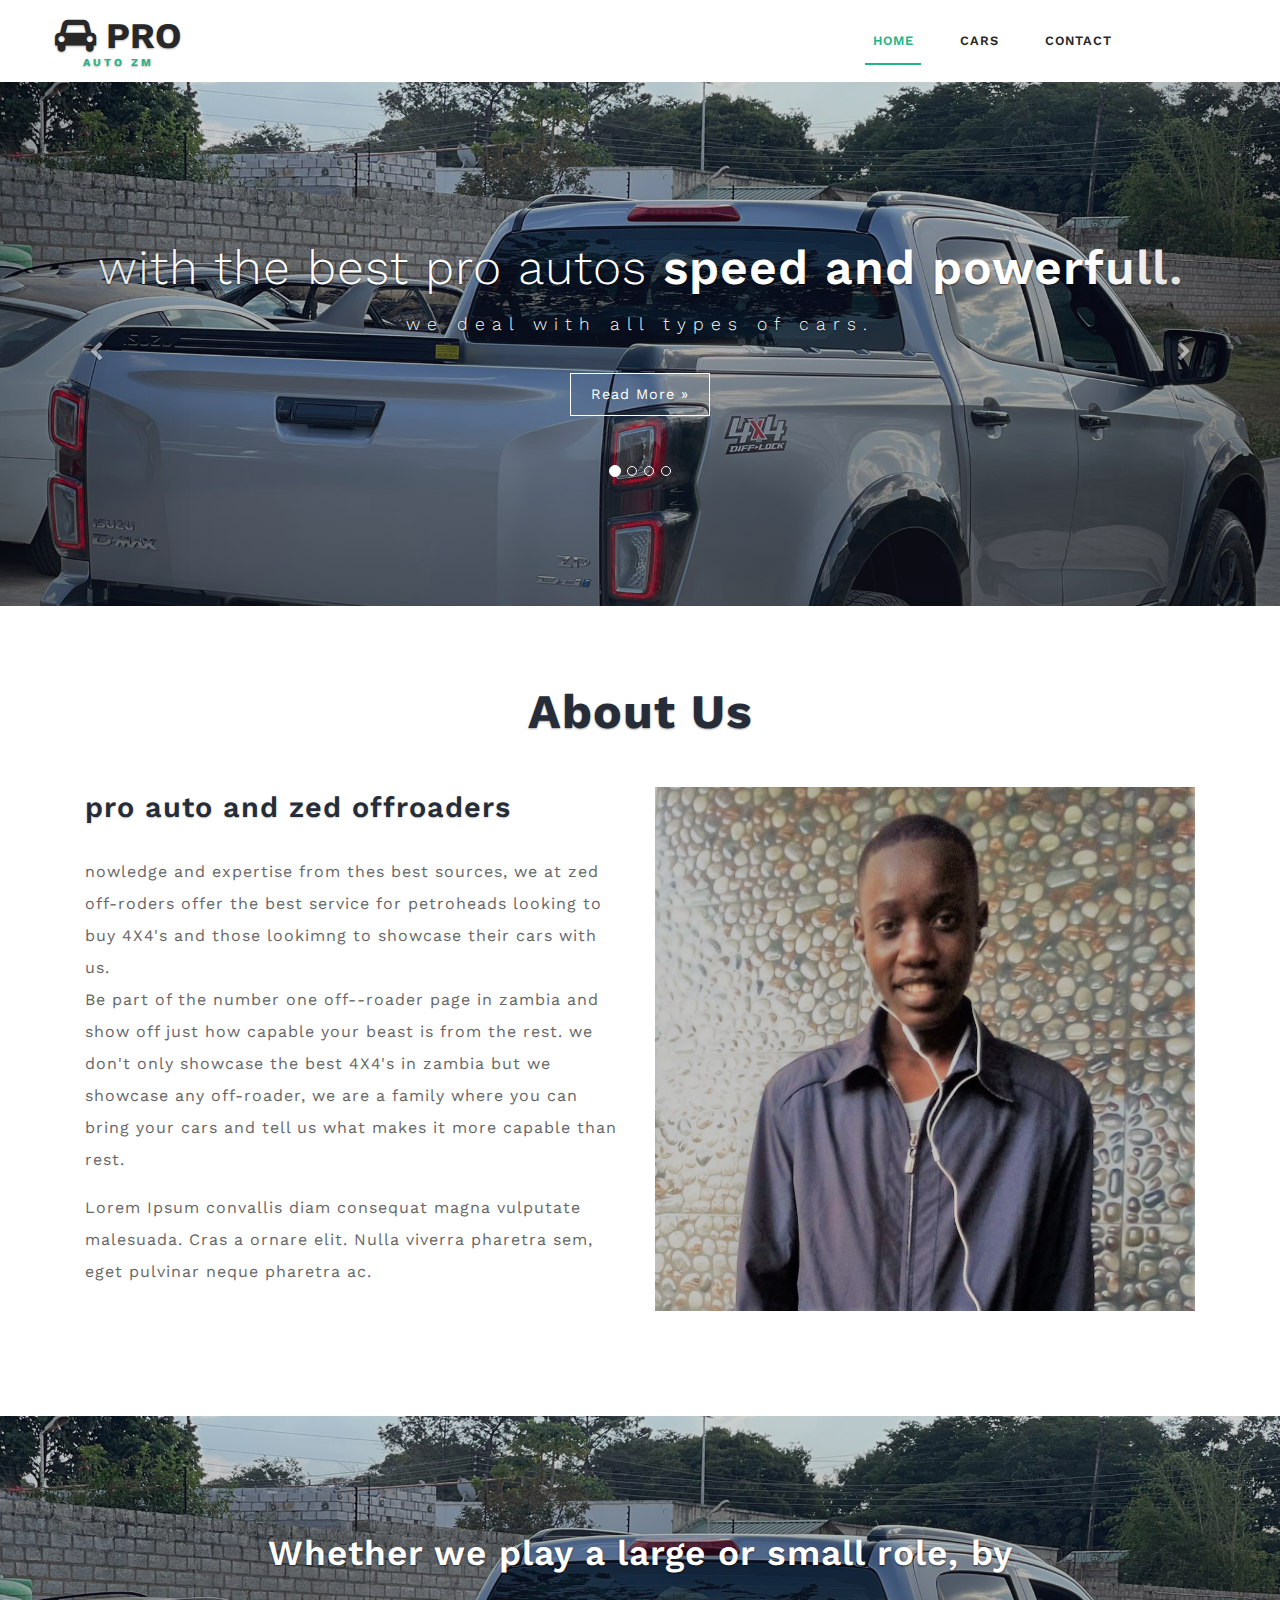
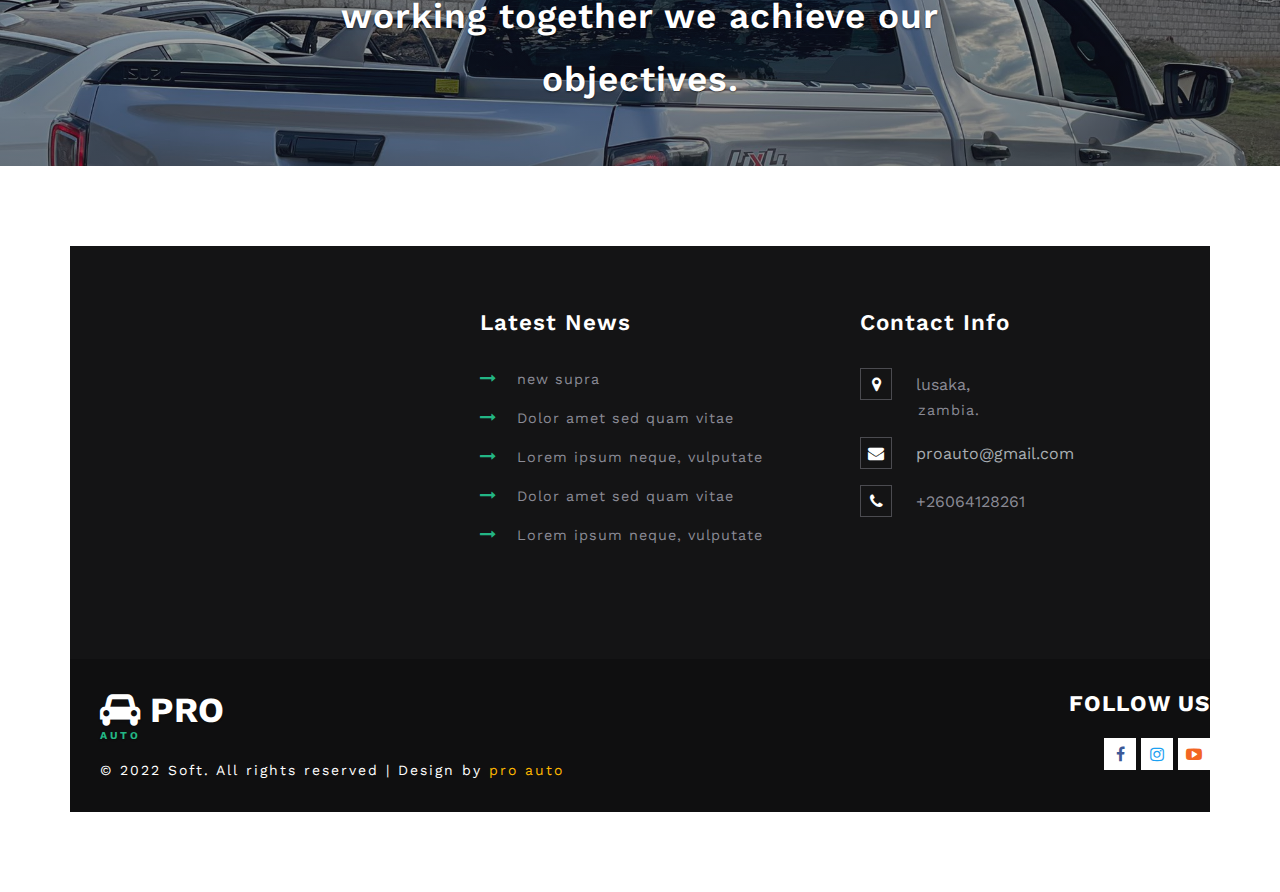
==== index.html @ 44dc7bd3 "Add files via upload" ====
<!DOCTYPE html>
<html>

<head>
	<title>PRO AUTO</title>
	<!--/tags -->
	<meta name="viewport" content="width=device-width, initial-scale=1">
	<meta http-equiv="Content-Type" content="text/html; charset=utf-8" />
	<meta name="keywords" content="Soft Responsive web template, Bootstrap Web Templates, Flat Web Templates, Android Compatible web template, 
Smartphone Compatible web template, free webdesigns for Nokia, Samsung, LG, SonyEricsson, Motorola web design" />
	<script type="application/x-javascript">
		addEventListener("load", function () {
			setTimeout(hideURLbar, 0);
		}, false);

		function hideURLbar() {
			window.scrollTo(0, 1);
		}
	</script>
	<!--//tags -->
	<link href="css/bootstrap.css" rel="stylesheet" type="text/css" media="all" />
	<link href="css/style.css" rel="stylesheet" type="text/css" media="all" />

	<link href="css/font-awesome.css" rel="stylesheet">
	<!-- //for bootstrap working -->
	<link href="//fonts.googleapis.com/css?family=Work+Sans:200,300,400,500,600,700" rel="stylesheet">
</head>

<body>
	<!-- header -->
	<div class="header" id="home">
		<div class="content white agile-info">
			<nav class="navbar navbar-default" role="navigation">
				<div class="container">
					<div class="navbar-header">
						<button type="button" class="navbar-toggle" data-toggle="collapse" data-target="#bs-example-navbar-collapse-1">
					<span class="sr-only">Toggle navigation</span>
					<span class="icon-bar"></span>
					<span class="icon-bar"></span>
					<span class="icon-bar"></span>
				</button>
						<a class="navbar-brand" href="index.html">
							<h1><span class="fa fa-car" fa-1x="true"></span> Pro <label>Auto ZM</label></h1>
						</a>
					</div>
					<!--/.navbar-header-->
					<div class="collapse navbar-collapse" id="bs-example-navbar-collapse-1">
						<nav class="link-effect-2" id="link-effect-2">
							<ul class="nav navbar-nav">
								<li class="active"><a href="index.html" class="effect-3">Home</a></li>
								<li class="dropdown">
									
									<ul class="dropdown-menu">
										
										<li class="divider"></li>
										
										<li class="divider"></li>
										
										<li class="divider"></li>
										
										<li class="divider"></li>
										<li><a href="services.html">One more separated link</a></li>
									</ul>
								</li>
								<li class="dropdown">
									
									<ul class="dropdown-menu multi-column columns-2">
										<div class="row">
											<div class="col-sm-6">
												<ul class="multi-column-dropdown">
													
												</ul>
											</div>
											<div class="col-sm-6">
												<ul class="multi-column-dropdown">
													
												</ul>
											</div>
										</div>
									</ul>
								</li>
								<li><a href="cars.html" class="effect-3">CARS</a></li>

								
								<li><a href="contact.html" class="effect-3">Contact</a></li>
							</ul>
						</nav>
					</div>
					<!--/.navbar-collapse-->
					<!--/.navbar-->
				</div>
			</nav>
		</div>
	</div>
	<!-- banner -->
	<div id="myCarousel" class="carousel slide" data-ride="carousel">
		<!-- Indicators -->
		<ol class="carousel-indicators">
			<li data-target="#myCarousel" data-slide-to="0" class="active"></li>
			<li data-target="#myCarousel" data-slide-to="1" class=""></li>
			<li data-target="#myCarousel" data-slide-to="2" class=""></li>
			<li data-target="#myCarousel" data-slide-to="3" class=""></li>
		</ol>
		<div class="carousel-inner" role="listbox">
			<div class="item active">
				<div class="container">
					<div class="carousel-caption">
						<h3> with the  best pro autos <span>speed and powerfull.</span></h3>
						<p>we deal with all types of cars.</p>
						<div class="agileits-button top_ban_agile">
							<a class="btn btn-primary btn-lg" href="cars.html">Read More »</a>
						</div>
					</div>
				</div>
			</div>
			<div class="item item2">
				<div class="container">
					<div class="carousel-caption">
						<h3>fast cars <span> and powerfull cars.</span></h3>
						<p>pro auto.</p>
						<div class="agileits-button top_ban_agile">
							<a class="btn btn-primary btn-lg" href="single.html">Read More »</a>
						</div>
					</div>
				</div>
			</div>
			<div class="item item3">
				<div class="container">
					<div class="carousel-caption">
						<h3>with the best pro autos <span>fast and powerfull.</span></h3>
						<p>we deal with all type of cars.</p>
						<div class="agileits-button top_ban_agile">
							<a class="btn btn-primary btn-lg" href="single.html">Read More »</a>
						</div>
					</div>
				</div>
			</div>
			<div class="item item4">
				<div class="container">
					<div class="carousel-caption">

						<h3>Inspiring leadership <span>innovation.</span></h3>
						<p>with zed of rouders.</p>
						<div class="agileits-button top_ban_agile">
							<a class="btn btn-primary btn-lg scroll" href="#welcome" role="button">Read More »</a>
						</div>
					</div>
				</div>
			</div>
		</div>
		<a class="left carousel-control" href="#myCarousel" role="button" data-slide="prev">
			<span class="fa fa-chevron-left" aria-hidden="true"></span>
			<span class="sr-only">Previous</span>
		</a>
		<a class="right carousel-control" href="#myCarousel" role="button" data-slide="next">
			<span class="fa fa-chevron-right" aria-hidden="true"></span>
			<span class="sr-only">Next</span>
		</a>
		<!-- The Modal -->
	</div>
	<!--//banner -->

	<!--/search_form -->
	<div id="search_form" class="search_top">
		
	</div>
	<!--//search_form -->
	<div class="banner-bottom">
		<div class="container">
			<div class="tittle_head_w3ls">
				<h3 class="tittle">About Us</h3>
			</div>
			<div class="inner_sec_grids_info_w3ls">
				<div class="col-md-6 banner_bottom_left">
					<h4>pro auto and <span> zed offroaders</span></h4>
					<p>nowledge and expertise from thes best sources, we at zed off-roders offer the best service for petroheads looking to buy 4X4's and those lookimng to showcase their cars with us.<br>Be part of the number one off--roader page in zambia and show off just how capable your beast is from the rest. 
							 we don't only showcase the best 4X4's in zambia but we showcase any off-roader, we are a family where you can bring your cars and tell us what makes it more capable than rest.</p>
					<p>Lorem Ipsum convallis diam consequat magna vulputate malesuada. Cras a ornare elit. Nulla viverra pharetra sem, eget
						pulvinar neque pharetra ac.</p>
					<ul class="some_agile_facts">
						
					</ul>
					<div class="clearfix"> </div>
				</div>
				<div class="col-md-6 banner_bottom_right">
					<div class="agileits_w3layouts_banner_bottom_grid">
						<img src="images/ab.png" alt=" " class="img-responsive" />
					</div>
				</div>
				<div class="clearfix"> </div>
			</div>

		</div>
	</div>
	<!-- //banner-bottom -->
	<div class="team_work_agile">
		<h4>Whether we play a large or small role, by working together we achieve our objectives.</h4>
	</div>
	<!-- services -->
	<div class="services" id="services">
		<div class="container">
			<div class="tittle_head_w3ls">
							</div>

	<!-- footer -->
	<div class="footer_top_agileits">
		<div class="container">
			<div class="col-md-4 footer_grid">
				
			</div>
			<div class="col-md-4 footer_grid">
				<h3>Latest News</h3>
				<ul class="footer_grid_list">
					<li><i class="fa fa-long-arrow-right" aria-hidden="true"></i>
						<a href="cars.html" >new supra </a>
					</li>
					<li><i class="fa fa-long-arrow-right" aria-hidden="true"></i>
						<a href="cars.html" >Dolor amet sed quam vitae</a>
					</li>
					<li><i class="fa fa-long-arrow-right" aria-hidden="true"></i>
						<a href="cars.html" >Lorem ipsum neque, vulputate </a>
					</li>
					<li><i class="fa fa-long-arrow-right" aria-hidden="true"></i>
						<a href="cars.html" >Dolor amet sed quam vitae</a>
					</li>
					<li><i class="fa fa-long-arrow-right" aria-hidden="true"></i>
						<a href="cars.html" >Lorem ipsum neque, vulputate </a>
					</li>
				</ul>
			</div>
			<div class="col-md-4 footer_grid">
				<h3>Contact Info</h3>
				<ul class="address">
					<li><i class="fa fa-map-marker" aria-hidden="true"></i>lusaka, <span>zambia.</span></li>
					<li><i class="fa fa-envelope" aria-hidden="true"></i><a href="mailto:frabanda140@gmail.com">proauto@gmail.com</a></li>
					<li><i class="fa fa-phone" aria-hidden="true"></i>+26064128261</li>
				</ul>
			</div>
			<div class="clearfix"> </div>
			<div class="footer_grids">
				<div class="col-md-4 footer_grid_left">
					
				</div>
				<div class="clearfix"> </div>
			</div>
		</div>
	</div>
	<div class="footer_w3ls">
		<div class="container">
			<div class="footer_bottom">
				<div class="col-md-9 footer_bottom_grid">
					<div class="footer_bottom1">
						<a href="index.html">
							<h2><span class="fa fa-car" fa-1x="true"></span> Pro <label>Auto</label></h2>
						</a>
						<p>© 2022 Soft. All rights reserved | Design by <a href="index.html">pro auto</a></p>
					</div>
				</div>
				<div class="col-md-3 footer_bottom_grid">
					<h6>Follow Us</h6>
					<div class="social">
						<ul>
							<li><a href="#"><i class="fa fa-facebook"></i></a></li>
							<li><a href="#"><i class="fa fa-instagram"></i></a></li>
							<li><a href="#"><i class="fa fa-youtube-play"></i></a></li>
						</ul>
					</div>
				</div>
				<div class="clearfix"> </div>
			</div>

		</div>
	</div>
	<!-- //footer -->

	<a href="#home" class="scroll" id="toTop" style="display: block;"> <span id="toTopHover" style="opacity: 1;"> </span></a>
	<!-- js -->
	<script type="text/javascript" src="js/jquery-2.1.4.min.js"></script>

	<script type="text/javascript" src="js/bootstrap.js"></script>
</body>

</html>
---- css/style.css ----
html,
body {
	margin: 0;
	font-size: 100%;
	background: #fff;
	font-family: 'Work Sans', sans-serif;
}

body a {
	text-decoration: none;
	transition: 0.5s all;
	-webkit-transition: 0.5s all;
	-moz-transition: 0.5s all;
	-o-transition: 0.5s all;
	-ms-transition: 0.5s all;
}

a:hover {
	text-decoration: none;
}

input[type="button"],
input[type="submit"] {
	transition: 0.5s all;
	-webkit-transition: 0.5s all;
	-moz-transition: 0.5s all;
	-o-transition: 0.5s all;
	-ms-transition: 0.5s all;
}

h1,
h2,
h3,
h4,
h5,
h6 {
	margin: 0;
	font-family: 'Work Sans', sans-serif;
}

p {
	margin: 0;
	letter-spacing: 1px;
	font-size: 0.9em;
}

ul {
	margin: 0;
	padding: 0;
}

label {
	margin: 0;
}


/*-- header --*/


/*--header--*/

.content {
	margin: 0;
	padding: 0px;
}

.content p:last-child {
	margin: 0;
}

.content a.button {
	display: inline-block;
	padding: 10px 20px;
	background: #ff0;
	color: #000;
	text-decoration: none;
}

.content a.button:hover {
	background: #000;
	color: #ff0;
}

.content.title {
	position: relative;
	background: #333;
}

.navbar-nav {
	float: right;
	margin: 0;
}

.content.title h1 span.demo {
	display: inline-block;
	font-size: .5em;
	padding: 10px;
	background: #fff;
	color: #333;
	vertical-align: top;
}

.content.title .back-to-article {
	position: absolute;
	bottom: -20px;
	left: 20px;
}

.content.title .back-to-article a {
	padding: 10px 20px;
	background: #23B684;
	color: #fff;
	text-decoration: none;
}

.content.title .back-to-article a:hover {
	background: #23B684;
}

.content.title .back-to-article a i {
	margin-left: 5px;
}

.content.white {
	background: #fff;
	padding: 1em 0;
}

.content.black {
	background: #000;
}

.content.black p {
	color: #999;
}

.content.black p a {
	color: #08c;
}

.navbar {
	position: relative;
	min-height: 50px;
	margin-bottom: 0!important;
	border: 1px solid transparent;
}

.navbar-default {
	background-color: #fff;
	border-color: #fff;
}

.navbar-brand {
	float: left;
	padding: 0!important;
	font-size: 18px;
	line-height: 0px!important;
	height: 0px!important;
	text-transform: uppercase;
	text-shadow: 0 1px 2px rgba(0, 0, 0, 0.29);
}

.navbar-default a.navbar-brand h1 {
	color: #282828;
	font-weight: bold;
}

.navbar-default .navbar-nav>li>a {
	color: #282828;
	font-size: 0.8em;
	letter-spacing: 1px;
	font-weight: 600;
	text-transform: uppercase;
	padding: 14px 8px;
}

.navbar-nav>li>a {
	padding-top: 18px;
	padding-bottom: 15px;
}

.navbar-default .navbar-nav>li>a:hover,
.navbar-default .navbar-nav>li>a.active {
	color: #23B684;
}

.navbar-default .navbar-nav>.open>a,
.navbar-default .navbar-nav>.open>a:hover,
.navbar-default .navbar-nav>.open>a:focus {
	background-color: #23B684;
	color: #fff;
}

.navbar-default .navbar-brand label {
	color: #23B684;
	display: block;
	font-size: 0.3em;
	text-align: center;
	letter-spacing: 3px;
}

.navbar-default .navbar-toggle:hover,
.navbar-default .navbar-toggle:focus {
	background-color: #202020;
}

.navbar-default .navbar-toggle .icon-bar {
	background-color: #23B684;
}

.navbar-default .navbar-nav>.active>a:before {
	background: #23B684;
	transform: translateX(0);
	-webkit-transform: translateX(0);
	-moz-transform: translateX(0);
	-o-transform: translateX(0);
	-ms-transform: translateX(0);
}

.navbar-toggle {
	position: relative;
	float: right;
	margin-right: 0;
	padding: 9px 10px;
	margin-top: 8px;
	margin-bottom: 8px;
	background-color: #282828;
	background-image: none;
	border: 1px solid transparent;
	border-radius: 0;
}

.effect-3 {
	overflow: hidden;
}

.effect-3:before {
	left: -1px;
	bottom: 0;
	width: 100%;
	height: 2px;
	background: #23B684;
	content: '';
	position: absolute;
	transition: transform .5s ease;
	transform: translateX(-100%);
	-webkit-transform: translateX(-100%);
	-moz-transform: translateX(-100%);
	-o-transform: translateX(-100%);
	-ms-transform: translateX(-100%);
}

.effect-3:hover:before {
	transform: translateX(0);
	-webkit-transform: translateX(0);
	-moz-transform: translateX(0);
	-o-transform: translateX(0);
	-ms-transform: translateX(0);
}

.navbar-default .navbar-nav>.active>a,
.navbar-default .navbar-nav>.active>a:hover,
.navbar-default .navbar-nav>.active>a:focus {
	color: #23b684;
	background: none;
}

.navbar-nav>li {
	float: left;
	margin: 0 15px;
}

.navbar-default .navbar-toggle {
	border-color: #202020;
}

.dropdown-menu .divider {
	height: 0;
	margin: 0;
	overflow: none;
	background: none;
}

.dropdown-menu .divider {
	border-bottom: 1px solid #E8E7EC;
	padding: 3px 0;
}

.main-content {
	padding: 3em 0;
}

.dropdown-menu {
	min-width: 200px;
}

.dropdown-menu.columns-2 {
	min-width: 400px;
}

.dropdown-menu.columns-3 {
	min-width: 600px;
}

.dropdown-menu li a {
	padding: 5px 15px;
	font-weight: 300;
}

.multi-column-dropdown {
	list-style: none;
}

.multi-column-dropdown li a {
	display: block;
	clear: both;
	line-height: 1.428571429;
	color: #333;
	white-space: normal;
}

.multi-column-dropdown li a:hover {
	text-decoration: none;
	color: #23B684;
	background: none;
}

@media (max-width:767px) {
	.dropdown-menu.multi-column {
		min-width: 240px !important;
		overflow-x: hidden;
	}
	.navbar-nav {
		float: left;
		margin: 0;
		margin-left: 0em;
		width: 100%;
		background: #eee;
		margin-top: 1em;
	}
}


/*-- banner --*/

.carousel .item {
	background: -webkit-linear-gradient(rgba(23, 22, 23, 0.2), rgba(23, 22, 23, 0.5)), url(../images/banner1.jpg) no-repeat;
	background: -moz-linear-gradient(rgba(23, 22, 23, 0.2), rgba(23, 22, 23, 0.5)), url(../images/banner1.jpg) no-repeat;
	background: -ms-linear-gradient(rgba(23, 22, 23, 0.2), rgba(23, 22, 23, 0.5)), url(../images/banner1.jpg) no-repeat;
	background: linear-gradient(rgba(23, 22, 23, 0.2), rgba(23, 22, 23, 0.5)), url(../images/banner1.jpg) no-repeat;
	background-size: cover;
}

.carousel .item.item2 {
	background: -webkit-linear-gradient(rgba(23, 22, 23, 0.2), rgba(23, 22, 23, 0.5)), url(../images/banner2.jpg) no-repeat;
	background: -moz-linear-gradient(rgba(23, 22, 23, 0.2), rgba(23, 22, 23, 0.5)), url(../images/banner2.jpg) no-repeat;
	background: -ms-linear-gradient(rgba(23, 22, 23, 0.2), rgba(23, 22, 23, 0.5)), url(../images/banner2.jpg) no-repeat;
	background: linear-gradient(rgba(23, 22, 23, 0.2), rgba(23, 22, 23, 0.5)), url(../images/banner2.jpg) no-repeat;
	background-size: cover;
}

.carousel .item.item3 {
	background: -webkit-linear-gradient(rgba(23, 22, 23, 0.2), rgba(23, 22, 23, 0.5)), url(../images/banner3.jpg) no-repeat;
	background: -moz-linear-gradient(rgba(23, 22, 23, 0.2), rgba(23, 22, 23, 0.5)), url(../images/banner3.jpg) no-repeat;
	background: -ms-linear-gradient(rgba(23, 22, 23, 0.2), rgba(23, 22, 23, 0.5)), url(../images/banner3.jpg) no-repeat;
	background: linear-gradient(rgba(23, 22, 23, 0.2), rgba(23, 22, 23, 0.5)), url(../images/banner3.jpg) no-repeat;
	background-size: cover;
}

.carousel .item.item4 {
	background: -webkit-linear-gradient(rgba(23, 22, 23, 0.2), rgba(23, 22, 23, 0.5)), url(../images/banner4.jpg) no-repeat;
	background: -moz-linear-gradient(rgba(23, 22, 23, 0.2), rgba(23, 22, 23, 0.5)), url(../images/banner4.jpg) no-repeat;
	background: -ms-linear-gradient(rgba(23, 22, 23, 0.2), rgba(23, 22, 23, 0.5)), url(../images/banner4.jpg) no-repeat;
	background: linear-gradient(rgba(23, 22, 23, 0.2), rgba(23, 22, 23, 0.5)), url(../images/banner4.jpg) no-repeat;
	background-size: cover;
}

.carousel .item.item5 {
	background: -webkit-linear-gradient(rgba(23, 22, 23, 0.2), rgba(23, 22, 23, 0.5)), url(../images/banner5.jpg) no-repeat;
	background: -moz-linear-gradient(rgba(23, 22, 23, 0.2), rgba(23, 22, 23, 0.5)), url(../images/banner5.jpg) no-repeat;
	background: -ms-linear-gradient(rgba(23, 22, 23, 0.2), rgba(23, 22, 23, 0.5)), url(../images/banner5.jpg) no-repeat;
	background: linear-gradient(rgba(23, 22, 23, 0.2), rgba(23, 22, 23, 0.5)), url(../images/banner5.jpg) no-repeat;
	background-size: cover;
}

.carousel-caption h2,
.carousel-caption h3 {
	font-size: 3.3em;
	font-weight: 300;
	letter-spacing: 1px;
}

.carousel-caption h2 span,
.carousel-caption h3 span {
	font-weight: 600;
}

.carousel-caption p {
	letter-spacing: 7px;
	font-size: 1.1em;
	font-weight: 300;
	color: #fff;
	margin: 1em 0 2em 0;
}

.carousel-caption a {
	color: #fff;
	letter-spacing: 1px;
	padding: 11px 20px;
	background: none;
	font-size: 0.9em;
	border-radius: 0;
	border: 1px solid #fff;
}

.carousel-caption a:hover {
	background: #ffb900;
	border: 1px solid #ffb900;
}

.codes {
	padding: 5em 0;
	background: #fff;
}

.codes.agileitsbg2 {
	background: #E74C3C;
	background-image: -webkit-linear-gradient(#ff9d2f, #ff6126);
	background-image: -moz-linear-gradient(#ff9d2f, #ff6126);
	background-image: -ms-linear-gradient(#ff9d2f, #ff6126);
	background-image: linear-gradient(#ff9d2f, #ff6126);
	padding-bottom: 10em;
}

.codes.agileitsbg3 {
	background: #3498DB;
	padding-bottom: 10em;
}

.codes.agileitsbg4 {
	background: #2ECC71;
	padding-bottom: 10em;
}

.carousel.slide.grid_3.grid_4 {
	border-top: 10px solid #3ACFD5;
	border-bottom: 10px solid #3a4ed5;
	-webkit-box-sizing: border-box;
	-moz-box-sizing: border-box;
	box-sizing: border-box;
	background-position: 0 0, 100% 0;
	background-repeat: no-repeat;
	-webkit-background-size: 10px 100%;
	-moz-background-size: 10px 100%;
	background-size: 10px 100%;
	background-image: url([data-uri]Ã¢â‚¬Â¦0iMSIgaGVpZ2h0PSIxIiBmaWxsPSJ1cmwoI2xlc3NoYXQtZ2VuZXJhdGVkKSIgLz48L3N2Zz4=), url([data-uri]Ã¢â‚¬Â¦0iMSIgaGVpZ2h0PSIxIiBmaWxsPSJ1cmwoI2xlc3NoYXQtZ2VuZXJhdGVkKSIgLz48L3N2Zz4=);
	background-image: -webkit-linear-gradient(top, #3acfd5 0%, #3a4ed5 100%), -webkit-linear-gradient(top, #3acfd5 0%, #3a4ed5 100%);
	background-image: -moz-linear-gradient(top, #3acfd5 0%, #3a4ed5 100%), -moz-linear-gradient(top, #3acfd5 0%, #3a4ed5 100%);
	background-image: -o-linear-gradient(top, #3acfd5 0%, #3a4ed5 100%), -o-linear-gradient(top, #3acfd5 0%, #3a4ed5 100%);
	background-image: linear-gradient(to bottom, #3acfd5 0%, #3a4ed5 100%), linear-gradient(to bottom, #3acfd5 0%, #3a4ed5 100%);
}

.carousel-indicators {
	bottom: 20%;
	left: 50%;
}

.carousel-caption {
	position: inherit;
	min-height: 550px!important;
	padding-top: 10em;
	text-align: center;
}

.carousel-control {
	line-height: 27em;
}

/*-- /banner_bottom--*/

h3.tittle {
	color: #262c38;
	margin: 0;
	font-size: 3em;
	font-weight: 700;
	letter-spacing: 1px;
	text-align: center;
	text-shadow: 0 1px 2px rgba(0, 0, 0, 0.33);
}

.inner_sec_grids_info_w3ls {
	margin-top: 4em;
}

.banner-bottom,
.services {
	padding: 6em 0;
}

.banner_bottom_left h4 {
	font-size: 2em;
	color: #262c38;
	letter-spacing: 1px;
	position: relative;
	font-weight: 600;
	line-height: 1.4em;
	margin-bottom: 1em;
	text-shadow: 0 1px 2px rgba(0, 0, 0, 0.16);
}

.banner_bottom_left p {
	color: #666;
	line-height: 2em;
	font-size: 1em;
	margin-bottom: 1em;
}

ul.some_agile_facts {
	margin-top: 3em;
}

ul.some_agile_facts li {
	list-style: none;
	margin: 15px 0;
	color: #444;
	font-weight: 600;
	font-size: 1.1em;
}

ul.some_agile_facts span.fa {
	color: #10EBA0;
	width: 50px;
	height: 50px;
	background: #fff;
	text-align: center;
	line-height: 53px;
	margin-right: 20px;
	box-shadow: 0 1px 2px 1px rgba(0, 0, 0, 0.1);
	-webkit-box-shadow: 0 1px 2px 1px rgba(0, 0, 0, 0.1);
	-moz-box-shadow: 0 1px 2px 1px rgba(0, 0, 0, 0.1);
	-o-box-shadow: 0 1px 2px 1px rgba(0, 0, 0, 0.1);
	border-radius: 50%;
	-webkit-border-radius: 50%;
	-o-border-radius: 50%;
	-moz-border-radius: 50%;
}

ul.some_agile_facts label {
	font-size: 1.5em;
	color: #262c38;
}


/*-- //banner_bottom--*/

.team_work_agile {
	background: -webkit-linear-gradient(rgba(23, 22, 23, 0.2), rgba(23, 22, 23, 0.5)), url(../images/banner1.jpg) no-repeat;
	background: -moz-linear-gradient(rgba(23, 22, 23, 0.2), rgba(23, 22, 23, 0.5)), url(../images/banner1.jpg) no-repeat;
	background: -ms-linear-gradient(rgba(23, 22, 23, 0.2), rgba(23, 22, 23, 0.5)), url(../images/banner1.jpg) no-repeat;
	background: linear-gradient(rgba(23, 22, 23, 0.2), rgba(23, 22, 23, 0.5)), url(../images/banner1.jpg) no-repeat;
	background-size: cover;
	min-height: 350px;
}

.team_work_agile h4 {
	color: #fff;
	font-size: 2.2em;
	text-shadow: 0 1px 2px rgba(0, 0, 0, .6);
	letter-spacing: 1px;
	font-weight: 600;
	margin: 0 auto;
	width: 62%;
	text-align: center;
	line-height: 1.8em;
	padding-top: 3em;
}


/*-- mid-services --*/

.according_inner_grids {
	background: #f0f1f5;
	padding: 6em 4em;
}

.mid_services_img {
	background: url(../images/mid.jpg) no-repeat 0px 0px;
	background-size: cover;
	-webkit-background-size: cover;
	-moz-background-size: cover;
	-o-background-size: cover;
	-moz-background-size: cover;
	min-height: 600px;
}

.pa_italic i {
	left: -1em;
	font-size: 11px;
}

.pa_italic span {
	display: none;
}

.collapsed span {
	display: inline-block;
	left: -1em;
	font-size: 11px;
}

.collapsed i {
	display: none;
}

.panel-heading {
	padding: 10px 35px;
}

.panel-title {
	font-size: 1em;
	color: #fff;
	text-transform: capitalize;
	text-decoration: none;
}

.panel-default {
	border: 1px solid #c5c5c5!important;
	background: #fff;
}

.panel-default>.panel-heading {
	border-color: #141415;
	color: #fff;
	background-color: #141415;
}

.panel-body {
	padding: 1.5em;
	font-size: 13px;
	line-height: 2em;
	color: #777;
	letter-spacing: 1px;
}

a.pa_italic label {
	cursor: pointer;
	font-weight: 500;
}

a.pa_italic:focus {
	outline: none;
	text-decoration: none;
}

.panel-default>.panel-heading+.panel-collapse>.panel-body {
	border-top: none;
}

.panel-heading {
	padding: 13px 25px;
	border-bottom: 1px solid transparent;
	border-top-left-radius: 0px!important;
	border-top-right-radius: 0px!important;
	border-radius: 0!important;
}

.panel-group .panel {
	margin-bottom: 0;
	border-radius: 0!important;
}

h3.agile_heading.two {
	color: #262c38;
	margin: 0;
	font-size: 2.5em;
	font-weight: 700;
	letter-spacing: 1px;
	text-shadow: 0 1px 2px rgba(0, 0, 0, 0.19);
	margin-bottom: 1em;
}


/*-- //mid-services --*/


/*-- services --*/

.services-left-top {
	padding: 4em 1em;
	text-align: center;
	background: #FFFFFF;
	box-shadow: 0 0px 1px rgb(168, 168, 168), 0 1px 2px rgba(0, 0, 0, .24);
	transition: 0.5s all;
	-webkit-transition: 0.5s all;
	-o-transition: 0.5s all;
	-moz-transition: 0.5s all;
	-ms-transition: 0.5s all;
}

.services-left-top i.fa {
	color: #8BC34A;
	font-size: 1.5em;
	transition: 0.5s all;
	-webkit-transition: 0.5s all;
	-o-transition: 0.5s all;
	-moz-transition: 0.5s all;
	-ms-transition: 0.5s all;
}

.services-left-top h5 {
	color: #212121;
	font-size: 1em;
	text-transform: uppercase;
	margin: 1em 0;
	line-height: 1.8em;
	font-weight: 700;
	letter-spacing: 1px;
	transition: 0.5s all;
	-webkit-transition: 0.5s all;
	-o-transition: 0.5s all;
	-moz-transition: 0.5s all;
	-ms-transition: 0.5s all;
	text-shadow: 0 1px 2px rgba(0, 0, 0, 0.18);
}

.services-left-top1 {
	margin: 2em 0 0 0;
}

.services-middle-img img {
	width: 100%;
	box-shadow: 0 0px 1px rgb(168, 168, 168), 0 1px 2px rgba(0, 0, 0, .24);
}

.services-middle-grids {
	margin: 2em 0 0 0;
}

.services-middle-left:nth-child(1) {
	padding-left: 0;
}

.services-middle-left:nth-child(2) {
	padding-right: 0;
}

.services-left-top:hover {
	background: #23B684;
}

.services-left-top:hover h5 {
	color: #FFFFFF;
}


/*-- //services --*/

.login-form {
	margin: 3em auto 0;
	width: 60%;
}

.social-bottons {
	margin-bottom: 2em;
}

.form-left {
	padding: 0;
}

.form-right {
	padding-right: 0;
}

.login-form input[type="text"],
.login-form input[type="email"],
.login-form textarea {
	width: 100%;
	padding: 10px 12px 10px 49px;
	border: none;
	outline: none;
	color: #777;
	font-size: 14px;
	letter-spacing: 1px;
	margin-bottom: 17px;
	background: #fff;
	transition: 0.5s all;
	-webkit-transition: 0.5s all;
	-o-transition: 0.5s all;
	-ms-transition: 0.5s all;
	-moz-transition: 0.5s all;
}

.form-inputs,
.form-right {
	position: relative;
}

.form-inputs i {
	position: absolute;
	left: 16px;
	bottom: 18px;
	font-size: 16px;
	color: #333;
	line-height: 35px;
}

.form-right i {
	position: absolute;
	left: 16px;
	top: 41px;
	font-size: 16px;
	color: #333;
	line-height: 35px
}

.form-inputs p {
	color: #ffffff;
	font-size: 14px;
	letter-spacing: 0.5px;
	margin-bottom: 9px;
}

.login-form input[type="submit"] {
	background: #ffb900;
	color: #fff;
	font-size: 18px;
	border: none;
	text-transform: capitalize;
	border: 2px solid #ffb900;
	width: 100%;
	outline: none;
	cursor: pointer;
	-webkit-appearance: none;
	padding: 13px 0;
	letter-spacing: 1px;
	margin-top: 15px;
	transition: 0.5s all;
	-webkit-transition: 0.5s all;
	-moz-transition: 0.5s all;
	-o-transition: 0.5s all;
	font-weight: 700;
}

.login-form input[type="submit"]:hover {
	background: transparent;
}

.book-form input[type="email"],
.book-form input[type="text"] {
	width: 94%;
	padding: 10px 15px;
	border: none;
	border-bottom: 1px solid #7d7d7d;
	outline: none;
	font-size: 14px;
	letter-spacing: 1px;
	margin-bottom: 20px;
	background: transparent;
	transition: 0.5s all;
	-webkit-transition: 0.5s all;
	-o-transition: 0.5s all;
	-ms-transition: 0.5s all;
	-moz-transition: 0.5s all;
	color: #000!important;
}

.form-inputs {
	position: relative;
}

.form-inputs ul li,
.form-inputs ul li {
	color: #000;
	display: block;
	position: relative;
	height: 40px;
	float: left;
	width: 25%;
}

.form-inputs ul li label {
	display: block;
	position: relative;
	text-align: left;
	text-transform: capitalize;
	font-size: 15px;
	padding: 6px 0px 0px 42px;
	height: 30px;
	color: #fff;
	z-index: 9;
	cursor: pointer;
	-webkit-transition: all 0.25s linear;
}

.login-form textarea {
	resize: none;
	height: 212px;
	padding: 20px 40px;
	margin-bottom: 0px;
}


/*-- radio-buttons --*/

.form-inputs ul li label {
	display: block;
	position: relative;
	text-align: left;
	text-transform: capitalize;
	font-size: 15px;
	padding: 6px 0px 0px 42px;
	height: 30px;
	color: #fff;
	z-index: 9;
	cursor: pointer;
	-webkit-transition: all 0.25s linear;
}

.form-inputs label.rating {
	font-size: 17px;
	color: #fff;
	letter-spacing: 1px;
	text-transform: capitalize;
	margin-bottom: 10px;
	position: relative;
}

.form-inputs ul li input[type=radio] {
	position: absolute;
	visibility: hidden;
}

.form-inputs ul li .check {
	display: block;
	position: absolute;
	border: 2px solid #23b684;
	border-radius: 100%;
	height: 12px;
	width: 12px;
	top: 9px;
	left: 20px;
	z-index: 5;
	transition: border .25s linear;
	-webkit-transition: border .25s linear;
}

.form-inputs input[type=radio]:checked~label {
	color: #23b684;
}

.form-inputs ul li .check::before {
	display: block;
	position: absolute;
	content: '';
	border-radius: 100%;
	height: 8px;
	width: 8px;
	top: 0px;
	left: 0px;
	margin: auto;
	transition: background 0.25s linear;
	-webkit-transition: background 0.25s linear;
}

.form-inputs input[type=radio]:checked~.check::before {
	background: #ffffff;
}

.form-inputs ul li input[type=radio] {
	position: absolute;
	visibility: hidden;
}

.upload {
	position: relative;
	margin: 1em auto 1.5em;
	text-align: center;
}

input[type="file"] {
	padding: 8px 5px;
	opacity: 0;
	cursor: pointer;
	position: absolute;
	left: 34.2%;
	width: 260px;
}

#filedrag {
	display: inline-block;
	font-weight: 600;
	text-align: center;
	padding: 9px 100px;
	background: #fff;
	color: #000000;
	border-radius: 0px;
	cursor: default;
	font-size: 17px;
	letter-spacing: 1px;
}

h3.tittle.two {
	color: #fff;
}


/*-- //login --*/

.candidate_cv {
	background: url(../images/candidate.jpg) no-repeat 0px 0px;
	background-size: cover;
	-webkit-background-size: cover;
	-moz-background-size: cover;
	-o-background-size: cover;
	-moz-background-size: cover;
	min-height: 632px;
	padding: 5em 0 5em 0;
}


/*-- /testimonials_section--*/

.testimonials_section {
	padding: 6em 0 8em 0;
}

.carousel.slide.two .item {
	background: none!important;
}

.testimonials_grid_wthree h4 {
	font-size: 1.1em;
	color: #6b6a6a;
	line-height: 2.2em;
	margin: 1em auto;
	padding-left: 2.5em;
	position: relative;
	width: 73%;
	text-shadow: 0 1px 2px rgba(0, 0, 0, 0.08);
}

.testimonials_grid_wthree h5 {
	font-weight: 600;
	color: #141415;
	font-size: 1.4em;
}

.testimonials_grid_wthree i.fa.fa-quote-left {
	color: #fcb314;
	font-size: 2em;
}

.testimonials_grid_wthree {
	text-align: center;
}

.carousel-indicators.second {
	bottom: -27%;
	left: 50%;
}

.carousel-indicators.second .active {
	width: 12px;
	height: 12px;
	margin: 0;
	background-color: #0f0f10;
}

.carousel-indicators.second li {
	display: inline-block;
	width: 10px;
	height: 10px;
	margin: 1px;
	text-indent: -999px;
	cursor: pointer;
	background-color: rgba(0, 0, 0, 0);
	border: 1px solid #777;
	border-radius: 10px;
}

.testimonials_grid_wthree img {
	margin: 0 auto;
	text-align: center;
	border-radius: 50%;
	-webkit-border-radius: 50%;
	-moz-border-radius: 50%;
	-o-border-radius: 50%;
}


/*-- //testimonials_section--*/


/*-- registration --*/

.signin-form {
	padding: 0em 1em 1em 1em;
	text-align: center;
}

.signin-form h3,
h3.agileinfo_sign {
	font-size: 1.5em;
	color: #212121;
	font-weight: 700;
	margin: 1em 0 0.8em 0;
	text-transform: uppercase;
	letter-spacing: 1px;
}

h3.agileinfo_sign {
	text-align: center;
}

.signin-form h3 span {
	color: #67e1ff;
}

.signin-form img {
	border-radius: 50%;
}

.signin-form input[type="email"],
.signin-form input[type="text"],
.signin-form input[type="password"],
.signin-form textarea {
	width: 100%;
	padding: 1em 1em 1em 1em;
	font-size: 0.8em;
	margin: 0.5em 0;
	outline: none;
	color: #212121;
	border: none;
	border: 1px solid #ccc;
	letter-spacing: 1px;
	text-align: left;
}

.signin-form input[type="email"] {
	background: none;
	display: block;
}

.signin-form input[type="text"] {
	background: none;
	display: block;
}

.signin-form input[type="password"] {
	background: none;
	display: block;
}

.signin-form ::-webkit-input-placeholder {
	color: #212121 !important;
}

.signin-form ::-webkit-textarea-placeholder {
	color: #212121 !important;
}

.signin-form textarea {
	min-height: 100px;
}

.signin-form input[type="submit"] {
	outline: none;
	padding: 0.8em 0;
	width: 100%;
	text-align: center;
	font-size: 1em;
	margin-top: 1em;
	border: none;
	color: #FFFFFF;
	text-transform: uppercase;
	cursor: pointer;
	background: #23b684;
	box-shadow: 0px 2px 1px rgba(28, 28, 29, 0.42);
}

.signin-form input[type="submit"]:hover {
	color: #fff;
	background: #000;
	transition: .5s all;
	-webkit-transition: .5s all;
	-moz-transition: .5s all;
	-o-transition: .5s all;
	-ms-transition: .5s all;
}

.signin-form p a {
	font-size: 1em;
	color: #424242;
	letter-spacing: 1px;
	font-weight: 600;
}

.login-social-grids {
	margin: 3em 0 1.5em 0;
}

.login-social-grids ul {
	padding: 0;
	margin: 0;
}

.login-social-grids ul li {
	display: inline-block;
	margin: 0 .5em 0 0;
}

.login-social-grids ul li a {
	color: #FFFFFF;
	text-align: center;
}

.login-social-grids ul li a i.fa.fa-facebook,
.login-social-grids ul li a i.fa.fa-twitter,
.login-social-grids ul li a i.fa.fa-rss {
	height: 30px;
	width: 30px;
	border: solid 2px #212121;
	line-height: 29px;
	background: none;
	color: #212121;
	transition: 0.5s all;
	-webkit-transition: 0.5s all;
	-moz-transition: 0.5s all;
	-o-transition: 0.5s all;
	-ms-transition: 0.5s all;
}

.login-social-grids ul li a i.fa.fa-facebook:hover {
	border: solid 2px #3b5998;
	background: #3b5998;
	color: #FFFFFF;
}

.login-social-grids ul li a i.fa.fa-twitter:hover {
	border: solid 2px #55acee;
	background: #55acee;
	color: #FFFFFF;
}

.login-social-grids ul li a i.fa.fa-rss:hover {
	border: solid 2px #f26522;
	background: #f26522;
	color: #FFFFFF;
}

.modal-header .close {
	float: right!important;
}

.form-control:focus {
	border: 1px solid #ccc;
	outline: 0;
	box-shadow: none!important;
}

.login-form-rec {
	margin: 0 auto;
	width: 45%;
}

h3.tittle.three {
	font-size: 2em;
}

p.reg {
	margin-top: 3em;
}

.signin-form select#country13 {
	font-weight: normal;
	width: 100%;
	border: none;
	outline: none;
	color: #777;
	background: #fff;
	outline: none;
	font-size: 0.91em;
	padding: 1em 1em;
	border: none;
	letter-spacing: 1px;
	margin-right: 2px;
	border: 1px solid #cccaca;
	margin-bottom: 7px;
	text-align: center;
}


/*-- //registration --*/


/*-- /inner_page --*/

.inner_page_agile {
	text-align: center;
	background: url(../images/candidate.jpg) no-repeat 0px 0px;
	background-size: cover;
	-webkit-background-size: cover;
	-moz-background-size: cover;
	-o-background-size: cover;
	-ms-background-size: cover;
	min-height: 255px;
	padding-top: 6em;
}

.inner_page_agile h3 {
	color: #fff;
	text-transform: uppercase;
	font-weight: 700;
	font-size: 2.5em;
	text-shadow: 0 1px 2px rgba(0, 0, 0, 0.29);
	letter-spacing: 1px;
}

.inner_page_agile p {
	color: #f1f1f1;
	letter-spacing: 6px;
	font-size: 0.9em;
	margin-top: 10px;
}

.services-breadcrumb_w3layouts {
	width: 100%;
	border: none;
	padding: 1em 0;
	background: #eee;
}

.services-breadcrumb_w3layouts ul li span {
	padding: 0 1.5em;
}

ul.short_w3ls {
	text-align: left;
}

ul.short_w3ls li {
	list-style: none;
	display: inline-block;
}

.inner_breadcrumb {
	width: 80%;
	margin: 0 auto;
}

ul.short_w3ls li a {
	color: #23b684;
	text-decoration: none;
}


/*-- location --*/

.post_meta i {
	margin-right: 0;
	padding-right: 5px;
	color: #f2503b;
	line-height: 17px;
	font-size: 14px;
	vertical-align: top;
}

.post_meta div[class^="post_"] {
	display: inline-block;
	line-height: 20px;
	padding: 2px 5px;
}

ul.links_bottom {
	padding: 0;
	margin: 0;
	list-style: none;
}

ul.links_bottom li {
	display: inline-block;
	margin-right: 5%;
}

ul.links_bottom li.last {
	margin-right: 0;
	padding: 5px 18px;
	background: #272727;
	color: #fff;
}

ul.links_bottom li.last span.icon_text,
ul.links_bottom li.last i {
	color: #fff;
}

i.blog_icon5 {
	width: 25px;
	height: 25px;
	background: url(../images/img-sprite.png)-260px -186px;
	float: left;
	margin-right: 5px;
}

span.icon_text {
	vertical-align: middle;
	font-size: 13px;
	color: #555;
}

i.icon_1:hover,
span.icon_text:hover {
	color: #23b684;
}

.tab_grid {
	margin: 3em 0;
}

.loc_1 {
	padding-left: 0;
}

.location_box1 h6 {
	font-size: 1.3em;
}

.location_box1 p,
.jobs_right p {
	line-height: 1.9em;
	color: #666;
	margin: 1em 0;
}

.location_box1 h6 a,
h6.title a {
	color: #2d2d2d;
	text-transform: capitalize;
	font-weight: 600;
}

span.m_1 {
	font-size: 13px;
}

i.icon_1 {
	font-size: 13px;
	color: #2d2d2d;
	display: inline-block;
}

span.m_2 {
	font-weight: 600;
	color: #0f0f10;
}

.nav-tabs>li.active>a,
.nav-tabs>li.active>a:focus,
.nav-tabs>li.active>a:hover {
	color: #fff;
	background-color: #23b684;
	border: 1px solid #23b684;
}

.nav-tabs {
	border-bottom: 1px solid #23b684;
}

.nav>li>a:focus,
.nav>li>a:hover {
	background-color: #23b684;
	color: #fff;
}

.nav-tabs>li>a {
	margin-right: 2px;
	line-height: 1.42857143;
	border: 1px solid transparent;
	border-radius: 0;
	color: #141415;
}



/*-- /professionals --*/

.tab_grid_prof {
	padding: 1em;
	background: #fffdfd;
	padding: 1em;
	border: 1px solid rgba(221, 221, 221, 0.74);
}

.person-info ul li {
	list-style: none;
	display: block;
	margin-bottom: 10px;
	color: #8a8a8a;
	font-size: 16px;
	letter-spacing: 0.5px;
}

.person-info ul li span {
	width: 141px;
	display: inline-block;
	color: #4a4a4a;
	font-weight: 600;
}

span.m_2_prof {
	font-weight: 600;
	color: #010101;
	padding: 1em 0;
	line-height: 37px;
}

.tab_grid_prof:nth-child(2),
.tab_grid_prof:nth-child(4) {
	margin: 2em 0;
}

.tab_grid_prof:nth-child(5) {
	margin: 0em 0 2em 0;
}


/*-- //professionals --*/


/*-- blog--*/

.blog-grid img {
	width: 100%;
}

.blog h5 {
	margin: 1em 0;
	color: #23B684;
}

.blog-grid p {
	color: #666;
	line-height: 1.9em;
	padding: 0 1em;
}

.events_info h4 {
	margin: 1em 0;
}

.blog-grid h4 a {
	font-size: 1.2em;
	color: #000;
	font-weight: 600;
}

.blog-grid h4 a:hover {
	color: #ffb900;
	transition: 0.5s all;
}

.blog-grid h5 a {
	font-size: 1em;
	color: #999;
}

.blog-grid a:hover {
	color: #3aa5dc;
}

.widget_search img {
	width: 100%;
}

.events_info {
	padding: 2em 1em;
}

.blog-grid {
	text-align: center;
	background: #FFFFFF;
	box-shadow: 0 0px 1px rgb(168, 168, 168), 0 1px 2px rgba(0, 0, 0, .24);
	padding: 0;
	width: 31%;
	margin: 0 1%;
}

.events_info h5 {
	font-size: 1em;
	font-weight: 600;
	color: #23b684;
}

.blog-grid.one {
	margin-bottom: 1.4em;
}


/*-- //events--*/


/*-- /single--*/

.single-left1 h3 {
	margin: 2em 0 1em;
	letter-spacing: 1px;
	font-size: 1.4em;
	color: #212121;
	line-height: 1.5em;
}

.comments-grid {
	margin: 2em 0;
}

.comments-grid-right ul li i {
	margin: 0 1em;
	font-style: normal;
}

.comments-grid-right ul {
	padding: 1em 0;
}

.single-left1 ul li a {
	color: #222;
	text-decoration: none;
	font-weight: 600;
}

.single-left1 ul li span {
	color: #ffb500;
	padding-right: 1em;
}

.single-left1 p {
	margin: 2em 0;
	color: #666;
	line-height: 2em;
}

.single-left1 ul li {
	list-style: none;
	display: inline-block;
	margin-right: 10px;
}

.single-left1 ul {
	text-align: center;
}

.admin {
	padding: 2em;
	background: #212121;
	margin: 3em 0;
}

.admin p {
	color: #f5f5f5;
	margin: 0;
	line-height: 2em;
	position: relative;
	font-size: 14px;
}

.admin i {
	font-size: 3em;
}

.admin a {
	display: block;
	text-align: right;
	color: #23B684;
	font-size: 1em;
	text-decoration: none;
	font-weight: 600;
	letter-spacing: 1px;
}

.comments-grid-left {
	float: left;
	width: 15%;
}

.comments-grid-right {
	float: right;
	width: 75%;
}

.comments-grid-right ul li {
	display: inline-block;
	color: #666;
	font-weight: 600;
	font-size: 0.9em;
	letter-spacing: 1px;
}

.comments-grid-right ul li a {
	color: #ffb500;
	text-decoration: none;
}

.comments-grid-right p {
	font-size: 14px;
	color: #555;
	line-height: 1.8em;
	margin: 0;
}

.comments-grid-right h4 a {
	font-size: 1em;
	color: #000;
	text-decoration: none;
	letter-spacing: 1px;
}

.comments-grid-left img {
	padding: .3em;
	border: 2px solid #eff3f3;
}

h3.single {
	font-size: 1.4em;
	color: #23b684;
	text-decoration: none;
	letter-spacing: 1px;
	font-weight: 600;
	text-shadow: 0 1px 2px rgba(0, 0, 0, 0.07);
}

.w3layouts_mail_grid.single form {
	margin-top: 2em;
}


/*-- //single--*/


/*-- //inner_page --*/


/*-- icons --*/

.grid_3.grid_4.w3_agileits_icons_page {
	margin: 0;
}

ul.bs-glyphicons-list li:hover {
	background: #000;
	transition: 0.5s all;
	-webkit-transition: 0.5s all;
	-o-transition: 0.5s all;
	-ms-transition: 0.5s all;
	-moz-transition: 0.5s all;
}

ul.bs-glyphicons-list li:hover span {
	color: #fff;
}

.codes a {
	color: #555;
}

.row.fontawesome-icon-list {
	margin: 0;
}

.icon-box {
	padding: 8px 15px;
	background: rgba(149, 149, 149, 0.18);
	margin: 1em 0 1em 0;
	border: 5px solid #ffffff;
	text-align: left;
	-moz-box-sizing: border-box;
	-webkit-box-sizing: border-box;
	box-sizing: border-box;
	font-size: 13px;
	transition: 0.5s all;
	-webkit-transition: 0.5s all;
	-o-transition: 0.5s all;
	-ms-transition: 0.5s all;
	-moz-transition: 0.5s all;
	cursor: pointer;
}

.icon-box:hover {
	background: #000;
	transition: 0.5s all;
	-webkit-transition: 0.5s all;
	-o-transition: 0.5s all;
	-ms-transition: 0.5s all;
	-moz-transition: 0.5s all;
}

.icon-box:hover i.fa {
	color: #fff !important;
}

.icon-box:hover a.agile-icon {
	color: #fff !important;
}

.codes .bs-glyphicons li {
	float: left;
	width: 12.5%;
	height: 115px;
	padding: 10px;
	line-height: 1.4;
	text-align: center;
	font-size: 12px;
	list-style-type: none;
}

.codes .bs-glyphicons .glyphicon {
	margin-top: 5px;
	margin-bottom: 10px;
	font-size: 24px;
}

.codes .glyphicon {
	position: relative;
	top: 1px;
	display: inline-block;
	font-family: 'Glyphicons Halflings';
	font-style: normal;
	font-weight: 400;
	line-height: 1;
	-webkit-font-smoothing: antialiased;
	-moz-osx-font-smoothing: grayscale;
	color: #777;
}

.codes .bs-glyphicons .glyphicon-class {
	display: block;
	text-align: center;
	word-wrap: break-word;
}

h3.icon-subheading {
	font-size: 25px;
	color: #ffb500;
	margin: 30px 0 15px;
	font-weight: 400;
}

h3.agileits-icons-title {
	text-align: center;
	font-size: 35px;
	color: #000;
	font-weight: 300;
}

.icons a {
	color: #555;
}

.icon-box i {
	margin-right: 10px !important;
	font-size: 20px !important;
	color: #282a2b !important;
}

.bs-glyphicons li {
	float: left;
	width: 18%;
	height: 115px;
	padding: 10px;
	line-height: 1.4;
	text-align: center;
	font-size: 12px;
	list-style-type: none;
	background: rgba(149, 149, 149, 0.18);
	margin: 1%;
	cursor: pointer;
}

.bs-glyphicons .glyphicon {
	margin-top: 5px;
	margin-bottom: 10px;
	font-size: 24px;
	color: #282a2b;
}

.glyphicon {
	position: relative;
	top: 1px;
	display: inline-block;
	font-family: 'Glyphicons Halflings';
	font-style: normal;
	font-weight: 400;
	line-height: 1;
	-webkit-font-smoothing: antialiased;
	-moz-osx-font-smoothing: grayscale;
	color: #777;
}

.bs-glyphicons .glyphicon-class {
	display: block;
	text-align: center;
	word-wrap: break-word;
}

@media (max-width:1080px) {
	.icon-box {
		width: 33.33%;
	}
}

@media (max-width:991px) {
	h3.agileits-icons-title {
		font-size: 28px;
	}
	h3.icon-subheading {
		font-size: 22px;
	}
	.icon-box {
		width: 50%;
	}
}

@media (max-width:768px) {
	h3.agileits-icons-title {
		font-size: 28px;
	}
	h3.icon-subheading {
		font-size: 25px;
	}
	.row {
		margin-right: 0;
		margin-left: 0;
	}
	.icon-box {
		margin: 0;
	}
}

@media (max-width: 640px) {
	.icon-box {
		float: left;
		width: 50%;
	}
	h3.icon-subheading {
		font-size: 22px;
	}
	.grid_3.grid_4.w3_agileits_icons_page {
		margin-top: 0;
	}
}

@media (max-width: 480px) {
	.bs-glyphicons li {
		width: 31%;
	}
	h3.agileits-icons-title {
		font-size: 25px;
	}
	h3.icon-subheading {
		font-size: 19px;
	}
}

@media (max-width: 414px) {
	h3.agileits-icons-title {
		font-size: 23px;
	}
	h3.icon-subheading {
		font-size: 18px;
	}
	.bs-glyphicons li {
		width: 31.33%;
	}
}

@media (max-width: 384px) {
	.icon-box {
		float: none;
		width: 100%;
	}
}

@media (max-width: 375px) {
	.w3_agileits_icons_page {
		margin: 0 !important;
	}
}


/*-- //icons --*/


/*--Typography--*/

.well {
	font-weight: 300;
	font-size: 14px;
}

.list-group-item {
	font-weight: 300;
	font-size: 14px;
}

li.list-group-item1 {
	font-size: 14px;
	font-weight: 300;
}

.typo p {
	margin: 0;
	font-size: 14px;
	font-weight: 300;
}

.show-grid [class^=col-] {
	background: #fff;
	text-align: center;
	margin-bottom: 10px;
	line-height: 2em;
	border: 10px solid #f0f0f0;
}

.show-grid [class*="col-"]:hover {
	background: #e0e0e0;
}

.grid_3 {
	margin-bottom: 2em;
}

.xs h3,
h3.m_1 {
	color: #000;
	font-size: 1.7em;
	font-weight: 300;
	margin-bottom: 1em;
}

.grid_3 p {
	color: #555;
	font-size: 0.85em;
	margin-bottom: 1em;
	font-weight: 300;
}

.grid_4 {
	background: none;
	margin-top: 50px;
}

.label {
	font-weight: 300 !important;
	border-radius: 4px;
}

.grid_5 {
	background: none;
	padding: 2em 0;
}

.grid_5 h3,
.grid_5 h2,
.grid_5 h1,
.grid_5 h4,
.grid_5 h5,
h3.hdg,
h3.bars {
	margin-bottom: 1em;
	color: #ffb500;
	font-weight: 400;
}

.table>thead>tr>th,
.table>tbody>tr>th,
.table>tfoot>tr>th,
.table>thead>tr>td,
.table>tbody>tr>td,
.table>tfoot>tr>td {
	padding: 8px;
	line-height: 1.42857143;
	vertical-align: top;
	border-top: 1px solid rgba(241, 234, 239, 0.5);
}

.tab-content>.active {
	display: block;
	visibility: visible;
}

.pagination>.active>a,
.pagination>.active>span,
.pagination>.active>a:hover,
.pagination>.active>span:hover,
.pagination>.active>a:focus,
.pagination>.active>span:focus {
	z-index: 0;
}

.badge-primary {
	background-color: #03a9f4;
}

.badge-success {
	background-color: #8bc34a;
}

.badge-warning {
	background-color: #ffc107;
}

.badge-danger {
	background-color: #e51c23;
}

.grid_3 p {
	line-height: 2em;
	color: #888;
	font-size: 0.9em;
	margin-bottom: 1em;
	font-weight: 300;
}

.bs-docs-example {
	margin: 1em 0;
}

section#tables p {
	margin-top: 1em;
}

.tab-content>.active {
	display: block;
	visibility: visible;
}

.label {
	font-weight: 300 !important;
}

.label {
	padding: 4px 6px;
	border: none;
	text-shadow: none;
}

.alert {
	font-size: 0.85em;
}

h1.t-button,
h2.t-button,
h3.t-button,
h4.t-button,
h5.t-button {
	line-height: 2em;
	margin-top: 0.5em;
	margin-bottom: 0.5em;
}

li.list-group-item1 {
	line-height: 2.5em;
}

.input-group {
	margin-bottom: 20px;
}

.in-gp-tl {
	padding: 0;
}

.in-gp-tb {
	padding-right: 0;
}

.list-group {
	margin-bottom: 48px;
}

ol {
	margin-bottom: 44px;
}

h2.typoh2 {
	margin: 0 0 10px;
}

@media (max-width:800px) {
	.grid_3.grid_5.w3ls,
	.grid_3.grid_5.w3l,
	.grid_3.grid_5.agileits,
	.grid_3.grid_5.agileinfo,
	.grid_3.grid_5.wthree {
		margin: 0;
	}
}

@media (max-width:768px) {
	.grid_5 {
		padding: 0 0 1em;
	}
	.grid_3 {
		margin-bottom: 0em;
	}
	.grid_3.grid_5.w3l {
		margin-top: 1.5em;
	}
}

@media (max-width:640px) {
	h1,
	.h1,
	h2,
	.h2,
	h3,
	.h3 {
		margin-top: 0px;
		margin-bottom: 0px;
	}
	.grid_5 h3,
	.grid_5 h2,
	.grid_5 h1,
	.grid_5 h4,
	.grid_5 h5,
	h3.hdg,
	h3.bars {
		margin-bottom: .5em;
	}
	ol.breadcrumb li,
	.grid_3 p,
	ul.list-group li,
	li.list-group-item1 {
		font-size: 14px;
	}
	.breadcrumb {
		margin-bottom: 25px;
	}
	.well {
		font-size: 14px;
		margin-bottom: 10px;
	}
	h2.typoh2 {
		font-size: 1.5em;
	}
	.label {
		font-size: 60%;
	}
	.in-gp-tl {
		padding: 0 1em;
	}
	.in-gp-tb {
		padding-right: 1em;
	}
	.list-group {
		margin-bottom: 20px;
	}
}

@media (max-width:480px) {
	.grid_5 h3,
	.grid_5 h2,
	.grid_5 h1,
	.grid_5 h4,
	.grid_5 h5,
	h3.hdg,
	h3.bars {
		font-size: 1.2em;
	}
	.table h1 {
		font-size: 26px;
	}
	.table h2 {
		font-size: 23px;
	}
	.table h3 {
		font-size: 20px;
	}
	.label {
		font-size: 53%;
	}
	.alert,
	p {
		font-size: 14px;
	}
	.pagination {
		margin: 20px 0 0px;
	}
	.grid_3.grid_4.w3layouts {
		margin-top: 0;
	}
}

@media (max-width: 320px) {
	.grid_4 {
		margin-top: 18px;
	}
	h3.title {
		font-size: 1.6em;
	}
	.alert,
	p,
	ol.breadcrumb li,
	.grid_3 p,
	.well,
	ul.list-group li,
	li.list-group-item1,
	a.list-group-item {
		font-size: 13px;
	}
	.alert {
		padding: 10px;
		margin-bottom: 10px;
	}
	ul.pagination li a {
		font-size: 14px;
		padding: 5px 11px;
	}
	.list-group {
		margin-bottom: 10px;
	}
	.well {
		padding: 10px;
	}
	.nav>li>a {
		font-size: 14px;
	}
	table.table.table-striped,
	.table-bordered,
	.bs-docs-example {
		display: none;
	}
}


/*-- //typography --*/


/*-- contact --*/

.w3layouts_mail_grid input[type="text"],
.w3layouts_mail_grid input[type="email"],
.w3layouts_mail_grid textarea {
	outline: none;
	padding: 14px;
	font-size: 14px;
	color: #212121;
	background: #f5f5f5;
	width: 100%;
	border: 1px solid #e4e2e2;
	margin-bottom: 1em;
	letter-spacing: 2px;
}

.w3layouts_mail_grid textarea {
	min-height: 170px;
	width: 100% !important;
}

.w3layouts_mail_grid input[type="submit"],
.w3layouts_mail_grid input[type="reset"] {
	outline: none;
	padding: 15px 0;
	font-size: 16px;
	color: #fff;
	font-weight: 600;
	background: #ffb900;
	width: 100%;
	border: none;
	text-transform: uppercase;
	letter-spacing: 2px;
}

.w3layouts_mail_grid input[type="submit"]:hover,
.w3layouts_mail_grid input[type="reset"]:hover {
	background: #23b684;
	color: #fff;
}

.agile_map iframe {
	width: 100%;
	min-height: 400px;
	border: none;
}

.contact-grid-agile-w3 i {
	color: #fff;
	font-size: 33px;
}

.contact-grid-agile-w3 {
	background: #171616;
	text-align: center;
	width: 32%;
	padding: 2em 1em;
}

.contact-grid-agile-w3:nth-child(2) {
	margin: 0 1%;
}

.contact-grid-agile-w3 h4 {
	color: #2fdab8;
	font-size: 1.3em;
	margin: 20px 0;
	letter-spacing: 1px;
	font-weight: 700;
	text-transform: uppercase;
}

.contact-grid-agile-w3 p {
	color: #fff;
	font-size: 14px;
	line-height: 2em;
}

.contact-grid-agile-w3 p a {
	color: #fff;
	text-decoration: none;
}

.contact-grid-agile-w3 p span {
	display: block;
}

.mail-agileits-w3layouts i {
	color: #fff;
	font-size: 18px;
	float: left;
	width: 50px;
	height: 50px;
	border: 2px solid #ddd;
	text-align: center;
	line-height: 49px;
}

.mail-agileits-w3layouts {
	margin-top: 2em;
}

.agileits_w3layouts_nav_right.contact {
	float: left;
	margin-top: 1.7em;
}

.contact-right a:hover {
	color: #2fdab8;
}

.contact-right span,
.contact-right a {
	font-size: 15px;
	text-decoration: none;
	color: #555;
	outline: none;
}

.contact-right {
	padding-left: 1em;
	float: left;
	width: 65%;
}

.contact-form input[type="text"],
.contact-form input[type="email"],
.contact-form textarea {
	font-size: 15px;
	letter-spacing: 1px;
	color: #fff;
	padding: 0.5em 1em;
	border: 0;
	width: 100%;
	border-bottom: 1px solid #dcdcdc;
	background: none;
	-webkit-appearance: none;
	outline: none;
	border-radius: 00px 30px 30px 0px;
	-webkit-border-radius: 00px 30px 30px 0px;
	-moz-border-radius: 00px 30px 30px 0px;
	-moz-border-radius: 00px 30px 30px 0px;
	-ms-border-radius: 00px 30px 30px 0px;
}

.contact-form input[type="submit"] {
	border: none;
	padding: 0.8em 2.5em;
	font-size: 15px;
	outline: none;
	text-transform: uppercase;
	font-weight: 700;
	letter-spacing: 1px;
	background: #2fdab8;
	color: #fff;
	border-radius: 00px 30px 30px 0px;
	-webkit-border-radius: 00px 30px 30px 0px;
	-moz-border-radius: 00px 30px 30px 0px;
	-moz-border-radius: 00px 30px 30px 0px;
	-ms-border-radius: 00px 30px 30px 0px;
}

.contact-right p {
	font-weight: 600;
	color: #23b684;
	font-size: 0.9em;
	letter-spacing: 1px;
}

.contact-right span {
	color: #cecaca;
	font-size: 0.9em;
	line-height: 1.8em;
	letter-spacing: 1px;
}

.address-grid h4,
h4.white-w3ls {
	font-weight: 600;
	font-size: 1.2em;
	color: #fff;
	letter-spacing: 1px;
}

h4.white-w3ls {
	color: #fff;
	margin-bottom: 1em;
}

.agile_info_mail_img_info {
	background: #0e0e0e;
	padding: 2em 2em;
}

.agile_info_mail_img {
	background: url(../images/contact.jpg) no-repeat 0px 0px;
	background-size: cover;
	-webkit-background-size: cover;
	-moz-background-size: cover;
	-o-background-size: cover;
	-moz-background-size: cover;
	min-height: 411px;
	margin-left: 1%;
	width: 65%;
}

.w3layouts_mail_grid {
	margin: 3em 0 0 0;
}

.wthree_contact_left_grid {
	padding-left: 0;
}

.map iframe {
	width: 100%;
	min-height: 400px;
	border: none;
	padding: 2em;
	background: #f5f5f5;
}


/*-- //contact --*/


/*-- footer --*/

.footer_top_agileits {
	background: #141415;
	padding: 4em 0;
}

.footer_bottom1 a {
	display: inline-block;
}

.footer_w3ls {
	background: #0f0f10;
}

ul.tag2:last-child {
	margin: 0;
}

.footer_bottom_grid:nth-child(2) {
	float: right;
	text-align: right;
}

.footer_bottom {
	padding: 2em 0;
}

.index-copy-right {
	background: transparent;
}

.footer_bottom h6 {
	color: #ffffff;
	font-size: 1.4em;
	letter-spacing: 1px;
	margin-bottom: 1em;
	text-transform: uppercase;
	font-weight: 700;
}

.footer_bottom1 p {
	color: #fff;
	font-size: 14px;
	letter-spacing: 2px;
	margin-top: 1em;
}

.footer_bottom1 p a {
	color: #ffb900;
	transition: .5s ease-in;
	-webkit-transition: .5s ease-in;
	-moz-transition: .5s ease-in;
	-o-transition: .5s ease-in;
	-ms-transition: .5s ease-in;
}

.footer_bottom1 p a:hover {
	color: #fff;
	transition: .5s ease-in;
	-webkit-transition: .5s ease-in;
	-moz-transition: .5s ease-in;
	-o-transition: .5s ease-in;
	-ms-transition: .5s ease-in;
}

.social ul {
	padding: 0;
	margin: 0;
}

.social ul li {
	display: inline-block;
}

.social ul li a {
	color: #333;
	text-align: center;
}

.social ul li a i.fa.fa-facebook {
	height: 32px;
	width: 32px;
	line-height: 32px;
	background: #FFFFFF;
	color: #3b5998;
	transition: 0.5s all;
	-webkit-transition: 0.5s all;
	-moz-transition: 0.5s all;
	-o-transition: 0.5s all;
	-ms-transition: 0.5s all;
}

.social ul li a i.fa.fa-facebook:hover {
	height: 32px;
	width: 32px;
	line-height: 32px;
	background: #3b5998;
	color: #FFFFFF;
}

.social ul li a i.fa.fa-instagram {
	height: 32px;
	width: 32px;
	line-height: 32px;
	background: #FFFFFF;
	color: #1da1f2;
	transition: 0.5s all;
	-webkit-transition: 0.5s all;
	-moz-transition: 0.5s all;
	-o-transition: 0.5s all;
	-ms-transition: 0.5s all;
}

.social ul li a i.fa.fa-instagram:hover {
	height: 32px;
	width: 32px;
	line-height: 32px;
	background: #1da1f2;
	color: #FFFFFF;
}

.social ul li a i.fa.fa-youtube-play {
	height: 32px;
	width: 32px;
	line-height: 32px;
	background: #FFFFFF;
	color: #f26522;
	transition: 0.5s all;
	-webkit-transition: 0.5s all;
	-moz-transition: 0.5s all;
	-o-transition: 0.5s all;
	-ms-transition: 0.5s all;
}

.social ul li a i.fa.fa-youtube-plays:hover {
	height: 32px;
	width: 32px;
	line-height: 32px;
	background: #f26522;
	color: #FFFFFF;
}

.footer_bottom1 label {
	color: #23B684;
	display: block;
	font-size: 0.3em;
	letter-spacing: 3px;
}

.footer_bottom1 h2 {
	font-size: 2.2em;
	text-transform: uppercase;
	text-shadow: 0 1px 2px rgba(0, 0, 0, 0.29);
	color: #fff;
	font-weight: 700;
}

.footer_grid h3,
.footer_grid_left h3 {
	font-size: 1.4em;
	color: #fff;
	position: relative;
	margin-bottom: 1.5em;
	font-weight: 600;
	letter-spacing: 1px;
}

.footer_grid_left h3 {
	margin: 0;
}

.footer_grid p {
	color: #8b8b96;
	line-height: 2em;
	margin-bottom: 2em;
}

.footer_grid_list li,
.address li {
	display: block;
	margin-bottom: 1em;
}

.footer_grid_list li i {
	color: #23b684;
	padding-right: 1em;
}

.footer_grid_list li a {
	color: #8b8b96;
	text-decoration: none;
	line-height: 1.5em;
	letter-spacing: 1px;
	font-size: 0.9em;
}

.footer_grid_list li a:hover {
	color: #fff;
}

.footer_grid_list li:last-child,
.address li:last-child {
	margin-bottom: 0;
}

.address li {
	color: #8b8b96;
}

.address li i {
	margin-right: 1.5em;
	color: #fff;
	width: 32px;
	height: 32px;
	text-align: center;
	line-height: 30px;
	border: 1px solid #4b4b50;
}

.address li span {
	display: block;
	margin-left: 4em;
	letter-spacing: 1px;
	font-size: 0.9em;
}

.address li a {
	color: #a8aeb3;
	text-decoration: none;
}

.address li a:hover {
	color: #fff;
	text-decoration: none;
}

.footer_grids {
	margin: 3em 0 0 0;
}

.footer_grid_right input[type="email"] {
	outline: none;
	padding: 14px;
	background: #fff;
	font-size: 0.9em;
	color: #888;
	width: 70%;
	margin-right: 1em;
	border: none;
	letter-spacing: 2px;
}

.footer_grid_right input[type="email"]::-webkit-input-placeholder {
	color: #999!important;
}

.footer_grid_right input[type="submit"] {
	outline: none;
	padding: 12px 0;
	background: #23B684;
	font-size: 1em;
	color: #fff;
	width: 20%;
	border: none;
	text-transform: uppercase;
	letter-spacing: 1px;
}

.footer_grid_right input[type="submit"]:hover {
	background: #ffb900;
}

ul.social-icons3.two li a {
	text-align: center;
}


/*-- //footer --*/



/*--responsive--*/

@media(max-width:1366px) {
	.carousel-caption {
		min-height: 524px!important;
		padding-top: 10em;
	}
	.carousel-indicators {
		bottom: 15%;
		left: 50%;
	}
	.carousel-caption h2,
	.carousel-caption h3 {
		font-size: 3em;
		font-weight: 300;
		letter-spacing: 1px;
	}
	.inner_sec_grids_info_w3ls {
		margin-top: 3em;
	}
	.inner_content_info_agileits,
	.banner-bottom,
	.services {
		padding: 5em 0;
	}
	.testimonials_section {
		padding: 5em 0 7em 0;
	}
	.banner_bottom_left h4 {
		font-size: 1.9em;
		margin-bottom: 1em;
	}
}

@media(max-width:1280px) {
	.banner_bottom_left h4 {
		font-size: 1.8em;
		margin-bottom: 1em;
	}
	.services-left-top h5 {
		font-size: 0.9em;
		margin: 1em 0;
		line-height: 1.8em;
	}
	.according_inner_grids {
		padding: 4em 2em;
	}
	h3.agile_heading.two {
		margin: 0;
		font-size: 2.3em;
	}
}

@media(max-width:1080px) {
	.team_work_agile h4 {
		font-size: 2em;
		width: 85%;
		text-align: center;
		line-height: 1.8em;
		padding-top: 3.5em;
	}
	h3.tittle {
		margin: 0;
		font-size: 2.8em;
	}
	.login-form {
		margin: 3em auto 0;
		width: 85%;
	}
	.testimonials_grid_wthree h4 {
		font-size: 1em;
		line-height: 2.2em;
		margin: 1em auto;
		padding-left: 2.5em;
		width: 73%;
	}
	.footer_grid_left h3 {
		margin: 0;
		font-size: 1.3em;
		line-height: 1.6em;
	}
	#search_form form {
		margin: 2em auto 0;
		width: 90%;
	}
	.agile_info_mail_img_info {
		padding: 2em 1em;
	}
	.inner_page_agile {
		min-height: 229px;
		padding-top: 5em;
	}
}

@media(max-width:1050px) {
	#search_form form {
		margin: 2em auto 0;
		width: 90%;
	}
	.agile_info_mail_img_info {
		padding: 2em 1em;
	}
	.login-form-rec {
		margin: 0 auto;
		width: 65%;
	}
	ul.links_bottom li.last {
		margin-right: 0;
		padding: 5px 18px;
		margin-top: 1em;
	}
	.job_info_right {
		margin-top: 3em;
	}
}

@media(min-width:992px) {
	.mid_services {
		display: flex;
	}
}

@media(max-width:991px) {
	.navbar-nav>li {
		float: left;
		margin: 0 4px;
	}
	.inner_content_info_agileits,
	.banner-bottom,
	.services {
		padding: 4em 0;
	}
	.agile_info_mail_img {
		min-height: 411px;
		margin-left: 0;
		width: 100%;
	}
	.agile_info_mail_img_info {
		margin-bottom: 2em;
		padding: 5em 1em;
	}
	.footer_grid_left h3 {
		margin: 0 0 1em 0;
		font-size: 1.3em;
		line-height: 1.6em;
	}
	.footer_grid:nth-child(3) {
		margin-top: 2em;
	}
	.services-middle-left:nth-child(2) {
		padding: 0;
		margin: 0 0 1em 0;
	}
	.services-middle-left:nth-child(1) {
		padding: 0;
		margin: 0 0 1em 0;
	}
	.services-left-top1 {
		margin: 1em 0 0 0;
	}
	.services-middle {
		margin-top: 1em;
	}
	.team_work_agile h4 {
		font-size: 2em;
		width: 75%;
		line-height: 1.8em;
		padding-top: 3em;
	}
	.carousel-caption p {
		letter-spacing: 4px;
		font-size: 1.1em;
	}
	.according_info {
		margin-top: 2em;
	}
	.mid_services_img {
		min-height: 500px;
	}
	.form-inputs,
	.form-right {
		position: relative;
		padding: 0;
	}
	.carousel-caption h2,
	.carousel-caption h3 {
		font-size: 2.5em;
		font-weight: 300;
		letter-spacing: 1px;
	}
	.carousel-caption {
		min-height: 466px!important;
		padding-top: 10em;
	}
	.carousel-indicators {
		bottom: 7%;
		left: 50%;
	}
	#search_form h2 {
		font-size: 2.3em;
	}
	.inner_sec_grids_info_w3ls {
		margin-top: 2em;
	}
	.carousel-caption h2,
	.carousel-caption h3 {
		font-size: 2.6em;
		font-weight: 300;
		letter-spacing: 1px;
	}
	.wthree_contact_left_grid {
		padding: 0;
	}
	.blog-grid.one {
		margin-bottom: 0;
	}
	.blog-grid {
		padding: 0;
		width: 48%;
		margin: 1.8% 1%;
		float: left;
	}
}

@media(max-width:900px) {
	h3.tittle {
		margin: 0;
		font-size: 2.6em;
	}
	.footer_bottom_grid:nth-child(2) {
		float: left;
		text-align: left;
		margin-top: 1em;
	}
}

@media(max-width:768px) {}

@media(max-width:767px) {
	.content.white {
		padding: 1em 1em;
	}
	.navbar>.container .navbar-brand,
	.navbar>.container-fluid .navbar-brand {
		margin-left: 0px;
	}
	td.one {
		padding: 21px 38px;
		font-size: 0.8em;
	}
	.banner {
		min-height: 371px;
	}
	.navbar-nav {
		float: none;
		margin: 0;
		margin-left: 0em;
		background: #eee;
		margin-top: 1em;
		padding: 1em 1em;
	}
	.navbar-nav>li {
		float: none;
		margin: 0 4px;
	}
	.contact-in {
		padding-left: 0;
		padding: 0;
	}
	.main-content {
		padding: 3em 1em;
	}
	.g-left {
		padding: 0 5px;
		margin-bottom: 0.7em;
		float: left;
		width: 33%;
	}
	.navbar-default .navbar-collapse,
	.navbar-default .navbar-form {
		border: none!important;
	}
	.navbar-default .navbar-collapse,
	.navbar-default .navbar-form {
		border: none!important;
	}
	.multi-column-dropdown li a {
		display: block;
		clear: both;
		line-height: 1.428571429;
		color: #fff;
		white-space: normal;
	}
	.item-details {
		float: right;
		width: 81%;
		padding: 0;
	}
	.navbar-nav>li {
		float: none;
		margin: 0 4px;
	}
	.navbar-nav .open .dropdown-menu {
		position: static;
		float: none;
		width: auto;
		margin-top: 0;
		background-color: #e0e1e2;
		border: 0;
	}
	.multi-column-dropdown li a {
		display: block;
		clear: both;
		color: #595a5a;
		white-space: normal;
		border-bottom: 1px solid #ddd;
	}
	.multi-column-dropdown li a:nth-child(last) {
		border: none;
	}
	#search_form form {
		margin: 2em auto 0;
		width: 100%;
	}
	.search_top input[type="submit"] {
		width: 20%;
	}
	.search_top input[type="text"],
	.search_top input[type="submit"] {
		width: 23%;
	}
	.carousel-caption h2,
	.carousel-caption h3 {
		font-size: 2.2em;
		letter-spacing: 1px;
	}
	#search_form {
		padding: 2em 2em;
		text-align: center;
	}
	.team_work_agile h4 {
		font-size: 1.6em;
		width: 75%;
		line-height: 1.8em;
		padding-top: 3em;
	}
	.team_work_agile {
		min-height: 290px;
	}
	.navbar-default .navbar-nav .open .dropdown-menu>li>a {
		color: #0c0c0c;
	}
	.navbar-default .navbar-nav .open .dropdown-menu>li>a:hover,
	.navbar-default .navbar-nav .open .dropdown-menu>li>a:focus {
		color: #23b684;
	}
	.footer_bottom_grid:nth-child(2) {
		float: left;
		text-align: left;
		padding: 0;
		margin-top: 1.2em;
	}
	.footer_bottom_grid {
		padding: 0;
	}
	.banner_bottom_left h4 {
		font-size: 1.6em;
		margin-bottom: 0.6em;
	}
	.carousel-caption {
		min-height: 466px!important;
		padding-top: 9em;
	}
	.loc_1 img {
		width: 42%;
		margin-bottom: 1em;
	}
	.candidate_cv {
		min-height: 632px;
		padding: 4em 0 4em 0;
	}
	.testimonials_section {
		padding: 4em 0 6em 0;
	}
	.blog-grid p {
		padding: 0 0em;
	}
}

@media(max-width:667px) {
	.carousel-caption h2,
	.carousel-caption h3 {
		font-size: 2em;
		letter-spacing: 1px;
	}
	.carousel-caption {
		min-height: 420px!important;
		padding-top: 7em;
	}
	.carousel-control {
		line-height: 23em;
	}
	.testimonials_grid_wthree h4 {
		font-size: 1em;
		line-height: 2.2em;
		margin: 1em auto;
		padding-left: 0.5em;
		width: 100%;
	}
	.testimonials_grid_wthree h5 {
		font-size: 1.2em;
	}
	.footer_top_agileits {
		padding: 3em 0;
	}
	.banner_bottom_left h4 {
		font-size: 1.4em;
		margin-bottom: 0.6em;
	}
	#search_form h2,
	h3.agile_heading.two {
		font-size: 2em;
	}
	.carousel-indicators {
		bottom: 1%;
		left: 50%;
	}
	.carousel-caption {
		min-height: 420px!important;
		padding-top: 8em;
	}
	.inner_page_agile {
		min-height: 169px;
		padding-top: 3em;
	}
	.inner_page_agile p {
		letter-spacing: 3px;
	}
	h3.tittle {
		margin: 0;
		font-size: 2.4em;
	}
	.single-left1 h3 {
		margin: 2em 0 1em;
		letter-spacing: 1px;
		font-size: 1.2em;
	}
	.login-form-rec {
		margin: 0 auto;
		width: 80%;
	}
	.form-inputs ul li,
	.form-inputs ul li {
		float: left;
		width: 40%;
	}
}

@media(max-width:640px) {
	.inner_page_agile h3 {
		font-size: 2.2em;
	}
	.inner_page_agile {
		min-height: 163px;
		padding-top: 3em;
	}
	.blog-grid h4 a {
		font-size: 1.1em;
	}
	.events_info h5 {
		font-size: 0.9em;
	}
	.search_top input[type="text"],
	.search_top input[type="submit"] {
		width: 100%;
		margin-bottom: 8px;
	}
	.search_top select#country12 {
		width: 100%;
		margin-bottom: 10px;
	}
}

@media(max-width:600px) {
	.carousel-caption h2,
	.carousel-caption h3 {
		font-size: 2.2em;
		letter-spacing: 1px;
		line-height: 1.4em;
	}
	.carousel-caption p {
		letter-spacing: 3px;
		font-size: 0.95em;
		margin: 0.3em 0 1em 0;
	}
	.carousel-caption {
		min-height: 392px!important;
		padding-top: 6em;
	}
	.team_work_agile h4 {
		font-size: 1.4em;
		width: 80%;
	}
	.team_work_agile {
		min-height: 250px;
	}
	.carousel-caption a {
		padding: 9px 18px;
		font-size: 0.9em;
	}
	.carousel-control {
		line-height: 19em;
	}
	.inner_content_info_agileits,
	.banner-bottom,
	.services {
		padding: 3em 0;
	}
}

@media(max-width:568px) {
	.team_work_agile h4 {
		font-size: 1.4em;
		width: 90%;
	}
	h3.tittle {
		margin: 0;
		font-size: 2.2em;
	}
	.footer_grid_right input[type="submit"] {
		width: 25%;
	}
	.footer_bottom h6 {
		font-size: 1.1em;
	}
	.mid_services_img {
		min-height: 299px;
	}
	.inner_breadcrumb {
		width: 90%;
		margin: 0 auto;
	}
	.map iframe {
		width: 100%;
		min-height: 300px;
		border: none;
		padding: 1em;
	}
}

@media(max-width:480px) {
	.team_work_agile h4 {
		font-size: 1.4em;
		width: 90%;
	}
	.footer_grid_right input[type="email"] {
		width: 65%;
	}
	.footer_grid_right input[type="submit"] {
		width: 29%;
	}
	.blog-grid {
		padding: 0;
		width: 100%;
		margin: 1.8% 0%;
		float: left;
	}
	.single-left1 ul {
		text-align: left;
	}
	.single-left1 ul li {
		margin-right: 10px;
		margin-bottom: 10px;
	}
	.single-left1 h3 {
		margin: 1em 0 1em;
		letter-spacing: 1px;
		font-size: 1em;
	}
	.permit h3,
	.experience h3,
	h5.widget-title {
		font-size: 1.2em;
	}
	.inner_page_agile h3 {
		font-size: 1.8em;
	}
	.inner_page_agile {
		min-height: 141px;
		padding-top: 2.5em;
	}
	h3.tittle {
		margin: 0;
		font-size: 1.8em;
	}
	.inner_sec_grids_info_w3ls {
		margin-top: 1.7em;
	}
	.location_box1 h6 {
		font-size: 1.1em;
	}
	h3.tittle.three {
		font-size: 1.6em;
	}
	.login-form-rec {
		margin: 0 auto;
		width: 100%;
	}
}

@media(max-width:440px) {
	.team_work_agile h4 {
		font-size: 1.2em;
		width: 90%;
		padding-top: 2.6em;
	}
	.team_work_agile {
		min-height: 205px;
	}
	.services-left-top {
		padding: 2em 1em;
	}
	#search_form h2,
	h3.agile_heading.two {
		font-size: 1.6em;
	}
	.according_inner_grids {
		padding: 2em 1em;
	}
	h3.tittle {
		margin: 0;
		font-size: 2em;
	}
	.candidate_cv {
		min-height: 632px;
		padding: 3em 0 3em 0;
	}
	.login-form textarea {
		height: 81px;
	}
	.login-form input[type="submit"] {
		padding: 10px 0;
	}
	.testimonials_section {
		padding: 3em 0 6em 0;
	}
	.login-form {
		margin: 1em auto 0;
		width: 99%;
	}
	.form-left,
	.form-right {
		padding: 1em;
	}
	.carousel-caption h2,
	.carousel-caption h3 {
		font-size: 2.1em;
	}
	.banner_bottom_left p {
		font-size: 0.9em;
	}
	.banner_bottom_left h4 {
		font-size: 1.2em;
		margin-bottom: 0.6em;
	}
	ul.some_agile_facts label {
		font-size: 1.2em;
	}
	ul.some_agile_facts li {
		font-size: 1em;
	}
}

@media(max-width:414px) {
	h3.tittle {
		margin: 0;
		font-size: 1.7em;
	}
	.footer_grid_right input[type="email"] {
		width: 100%;
		margin-bottom: 10px;
	}
	.footer_grid_right input[type="submit"] {
		width: 50%;
	}
	.form-inputs ul li,
	.form-inputs ul li {
		float: none;
		width: 100%;
	}
}

@media(max-width:384px) {
	input[type="file"] {
		padding: 8px 5px;
		opacity: 0;
		cursor: pointer;
		position: absolute;
		left: 34.2%;
		width: 190px;
	}
	.carousel-caption h2,
	.carousel-caption h3 {
		font-size: 2em;
	}
	.carousel-caption {
		min-height: 350px!important;
		padding-top: 4em;
	}
	.loc_1 img {
		width: 100%;
		margin-bottom: 1em;
	}
}

@media(max-width:375px) {
	#search_form {
		padding: 2em 1em;
		text-align: center;
	}
	.banner_bottom_left h4 {
		font-size: 1em;
		margin-bottom: 0.6em;
	}
	ul.some_agile_facts span.fa {
		text-align: center;
		line-height: 53px;
		margin-right: 20px;
		display: block;
		margin-bottom: 1em;
	}
	.team_work_agile h4 {
		font-size: 1.1em;
		width: 90%;
		padding-top: 2.6em;
	}
	h3.tittle {
		margin: 0;
		font-size: 1.6em;
	}
	.panel-title {
		font-size: 0.9em;
	}
	#search_form h2,
	h3.agile_heading.two {
		font-size: 1.5em;
	}
	.carousel-caption a {
		padding: 9px 18px;
		font-size: 0.8em;
	}
}

@media(max-width:320px) {
	.carousel-caption h2,
	.carousel-caption h3 {
		font-size: 1.6em;
	}
	.carousel-caption {
		min-height: 290px!important;
		padding-top: 3em;
	}
}


/*--//responsive--*/
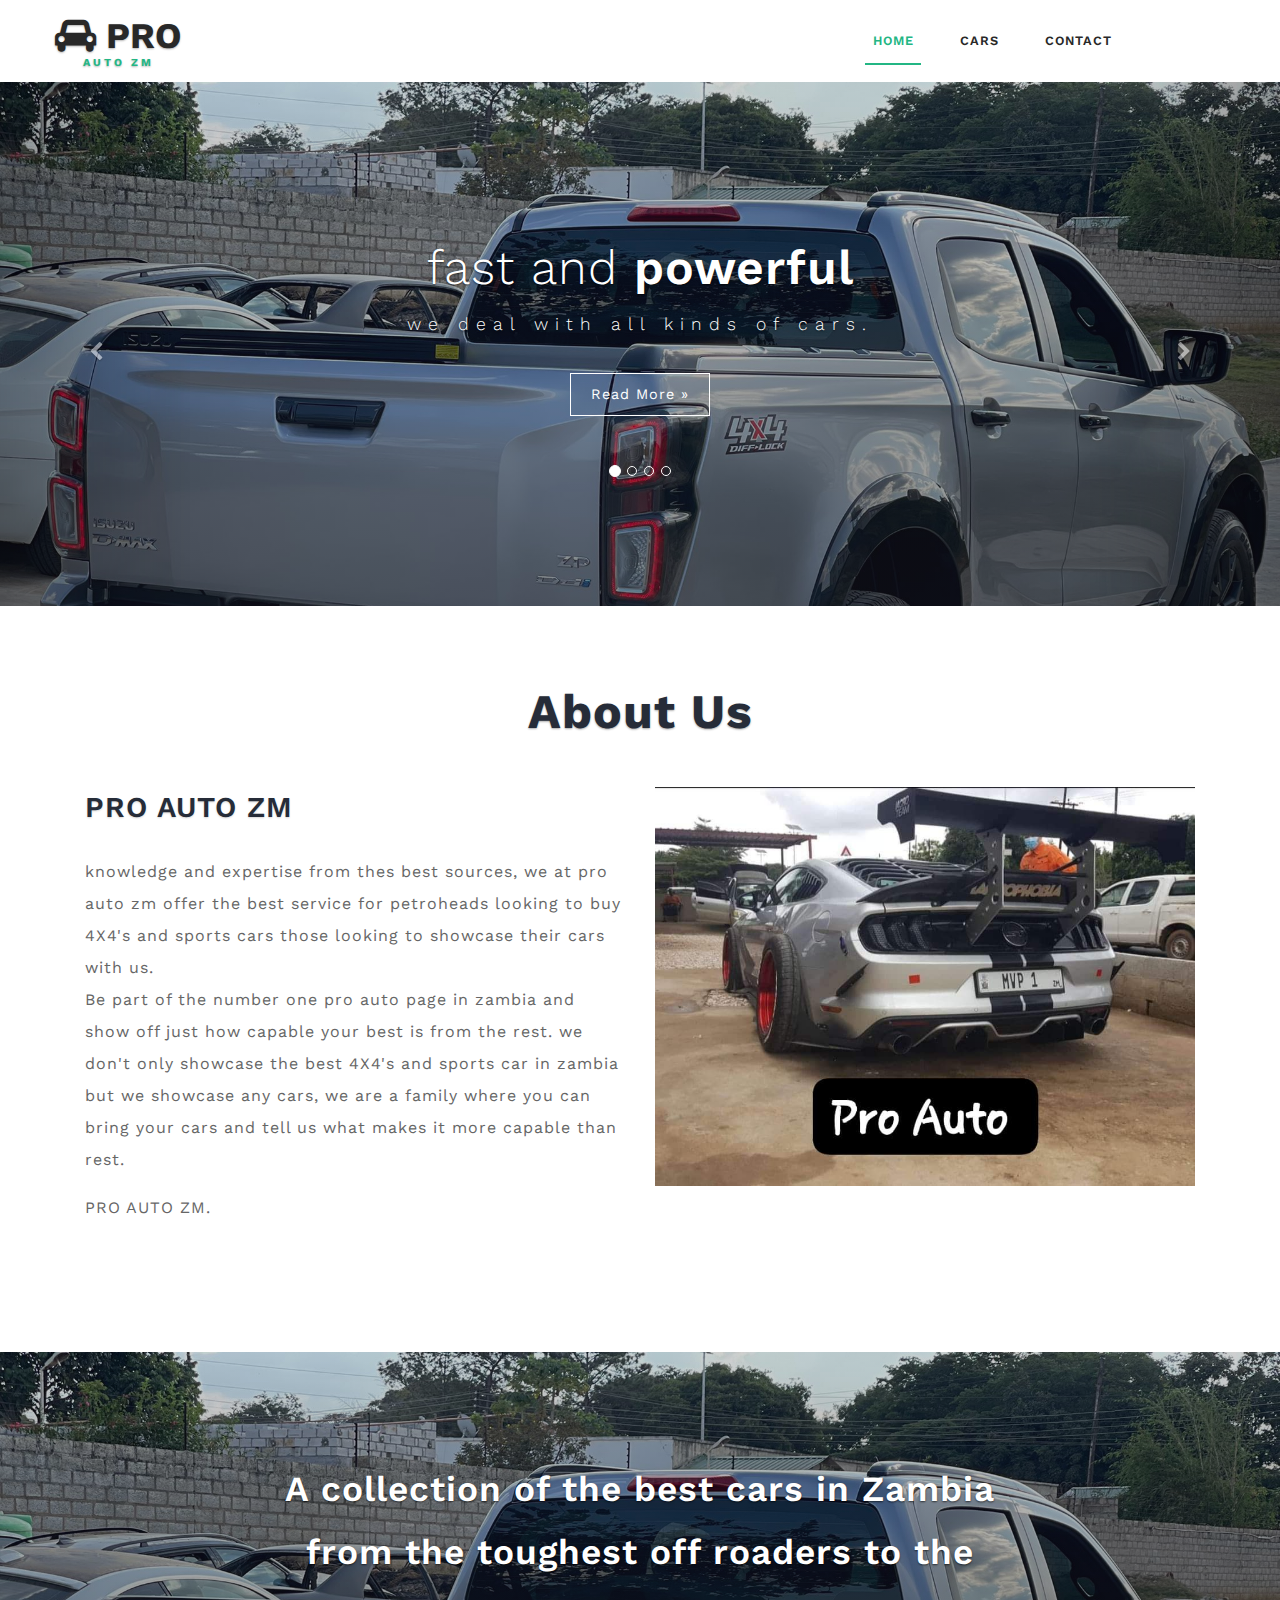
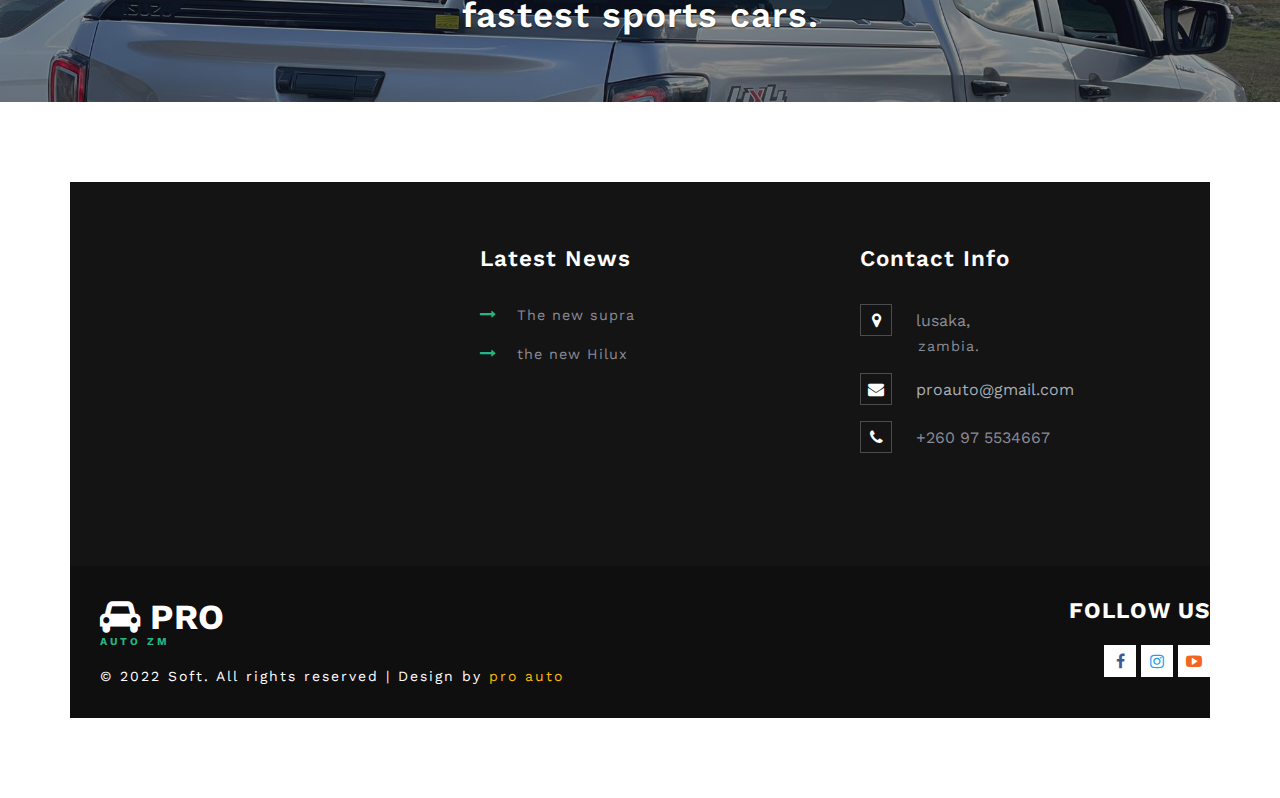
==== commit 4448fe28: "Update index.html" ====
--- a/index.html
+++ b/index.html
@@ -5,6 +5,7 @@
 	<title>PRO AUTO</title>
 	<!--/tags -->
 	<meta name="viewport" content="width=device-width, initial-scale=1">
+	<link rel="icon" href="image/car.png" type="image/png">
 	<meta http-equiv="Content-Type" content="text/html; charset=utf-8" />
 	<meta name="keywords" content="Soft Responsive web template, Bootstrap Web Templates, Flat Web Templates, Android Compatible web template, 
 Smartphone Compatible web template, free webdesigns for Nokia, Samsung, LG, SonyEricsson, Motorola web design" />
@@ -105,8 +106,8 @@
 			<div class="item active">
 				<div class="container">
 					<div class="carousel-caption">
-						<h3> with the  best pro autos <span>speed and powerfull.</span></h3>
-						<p>we deal with all types of cars.</p>
+						<h3>fast and  <span> powerful</span></h3>
+						<p>we deal with all kinds of cars.</p>
 						<div class="agileits-button top_ban_agile">
 							<a class="btn btn-primary btn-lg" href="cars.html">Read More »</a>
 						</div>
@@ -116,7 +117,7 @@
 			<div class="item item2">
 				<div class="container">
 					<div class="carousel-caption">
-						<h3>fast cars <span> and powerfull cars.</span></h3>
+						<h3>fast and<span> powerfull </span></h3>
 						<p>pro auto.</p>
 						<div class="agileits-button top_ban_agile">
 							<a class="btn btn-primary btn-lg" href="single.html">Read More »</a>
@@ -127,8 +128,8 @@
 			<div class="item item3">
 				<div class="container">
 					<div class="carousel-caption">
-						<h3>with the best pro autos <span>fast and powerfull.</span></h3>
-						<p>we deal with all type of cars.</p>
+						<h3>fast and <span> powerfull</span></h3>
+						<p>we deal with all kinds of cars.</p>
 						<div class="agileits-button top_ban_agile">
 							<a class="btn btn-primary btn-lg" href="single.html">Read More »</a>
 						</div>
@@ -172,11 +173,10 @@
 			</div>
 			<div class="inner_sec_grids_info_w3ls">
 				<div class="col-md-6 banner_bottom_left">
-					<h4>pro auto and <span> zed offroaders</span></h4>
-					<p>nowledge and expertise from thes best sources, we at zed off-roders offer the best service for petroheads looking to buy 4X4's and those lookimng to showcase their cars with us.<br>Be part of the number one off--roader page in zambia and show off just how capable your beast is from the rest. 
-							 we don't only showcase the best 4X4's in zambia but we showcase any off-roader, we are a family where you can bring your cars and tell us what makes it more capable than rest.</p>
-					<p>Lorem Ipsum convallis diam consequat magna vulputate malesuada. Cras a ornare elit. Nulla viverra pharetra sem, eget
-						pulvinar neque pharetra ac.</p>
+					<h4>PRO AUTO ZM</span></h4>
+					<p>knowledge and expertise from thes best sources, we at pro auto zm  offer the best service for petroheads looking to buy 4X4's and sports cars those looking to showcase their cars with us.<br>Be part of the number one pro auto page in zambia and show off just how capable your best is from the rest. 
+							 we don't only showcase the best 4X4's and sports car in zambia but we showcase any cars, we are a family where you can bring your cars and tell us what makes it more capable than rest.</p>
+					<p>PRO AUTO ZM.</p>
 					<ul class="some_agile_facts">
 						
 					</ul>
@@ -194,7 +194,7 @@
 	</div>
 	<!-- //banner-bottom -->
 	<div class="team_work_agile">
-		<h4>Whether we play a large or small role, by working together we achieve our objectives.</h4>
+		<h4>A collection of the best cars in Zambia from the toughest off roaders to the fastest sports cars.</h4>
 	</div>
 	<!-- services -->
 	<div class="services" id="services">
@@ -212,19 +212,12 @@
 				<h3>Latest News</h3>
 				<ul class="footer_grid_list">
 					<li><i class="fa fa-long-arrow-right" aria-hidden="true"></i>
-						<a href="cars.html" >new supra </a>
+						<a href="cars.html" >The new supra </a>
 					</li>
 					<li><i class="fa fa-long-arrow-right" aria-hidden="true"></i>
-						<a href="cars.html" >Dolor amet sed quam vitae</a>
+						<a href="cars.html" >the new Hilux </a>
 					</li>
-					<li><i class="fa fa-long-arrow-right" aria-hidden="true"></i>
-						<a href="cars.html" >Lorem ipsum neque, vulputate </a>
-					</li>
-					<li><i class="fa fa-long-arrow-right" aria-hidden="true"></i>
-						<a href="cars.html" >Dolor amet sed quam vitae</a>
-					</li>
-					<li><i class="fa fa-long-arrow-right" aria-hidden="true"></i>
-						<a href="cars.html" >Lorem ipsum neque, vulputate </a>
+					
 					</li>
 				</ul>
 			</div>
@@ -233,7 +226,7 @@
 				<ul class="address">
 					<li><i class="fa fa-map-marker" aria-hidden="true"></i>lusaka, <span>zambia.</span></li>
 					<li><i class="fa fa-envelope" aria-hidden="true"></i><a href="mailto:frabanda140@gmail.com">proauto@gmail.com</a></li>
-					<li><i class="fa fa-phone" aria-hidden="true"></i>+26064128261</li>
+					<li><i class="fa fa-phone" aria-hidden="true"></i>+260 97 5534667</li>
 				</ul>
 			</div>
 			<div class="clearfix"> </div>
@@ -251,7 +244,7 @@
 				<div class="col-md-9 footer_bottom_grid">
 					<div class="footer_bottom1">
 						<a href="index.html">
-							<h2><span class="fa fa-car" fa-1x="true"></span> Pro <label>Auto</label></h2>
+							<h2><span class="fa fa-car" fa-1x="true"></span> Pro <label>Auto ZM</label></h2>
 						</a>
 						<p>© 2022 Soft. All rights reserved | Design by <a href="index.html">pro auto</a></p>
 					</div>
@@ -260,9 +253,9 @@
 					<h6>Follow Us</h6>
 					<div class="social">
 						<ul>
-							<li><a href="#"><i class="fa fa-facebook"></i></a></li>
-							<li><a href="#"><i class="fa fa-instagram"></i></a></li>
-							<li><a href="#"><i class="fa fa-youtube-play"></i></a></li>
+							<li><a href="https://m.facebook.com/profile.php?id=100072259098638"><i class="fa fa-facebook"></i></a></li>
+							<li><a href="https://www.instagram.com/invites/contact/?i=g9m0jxlajek3&utm_content=mm2jtqe"><i class="fa fa-instagram"></i></a></li>
+							<li><a href="https://www.youtube.com/channel/UCJab7J_zAli5IFcVXvb1I3g"><i class="fa fa-youtube-play"></i></a></li>
 						</ul>
 					</div>
 				</div>
@@ -280,4 +273,4 @@
 	<script type="text/javascript" src="js/bootstrap.js"></script>
 </body>
 
-</html>+</html>
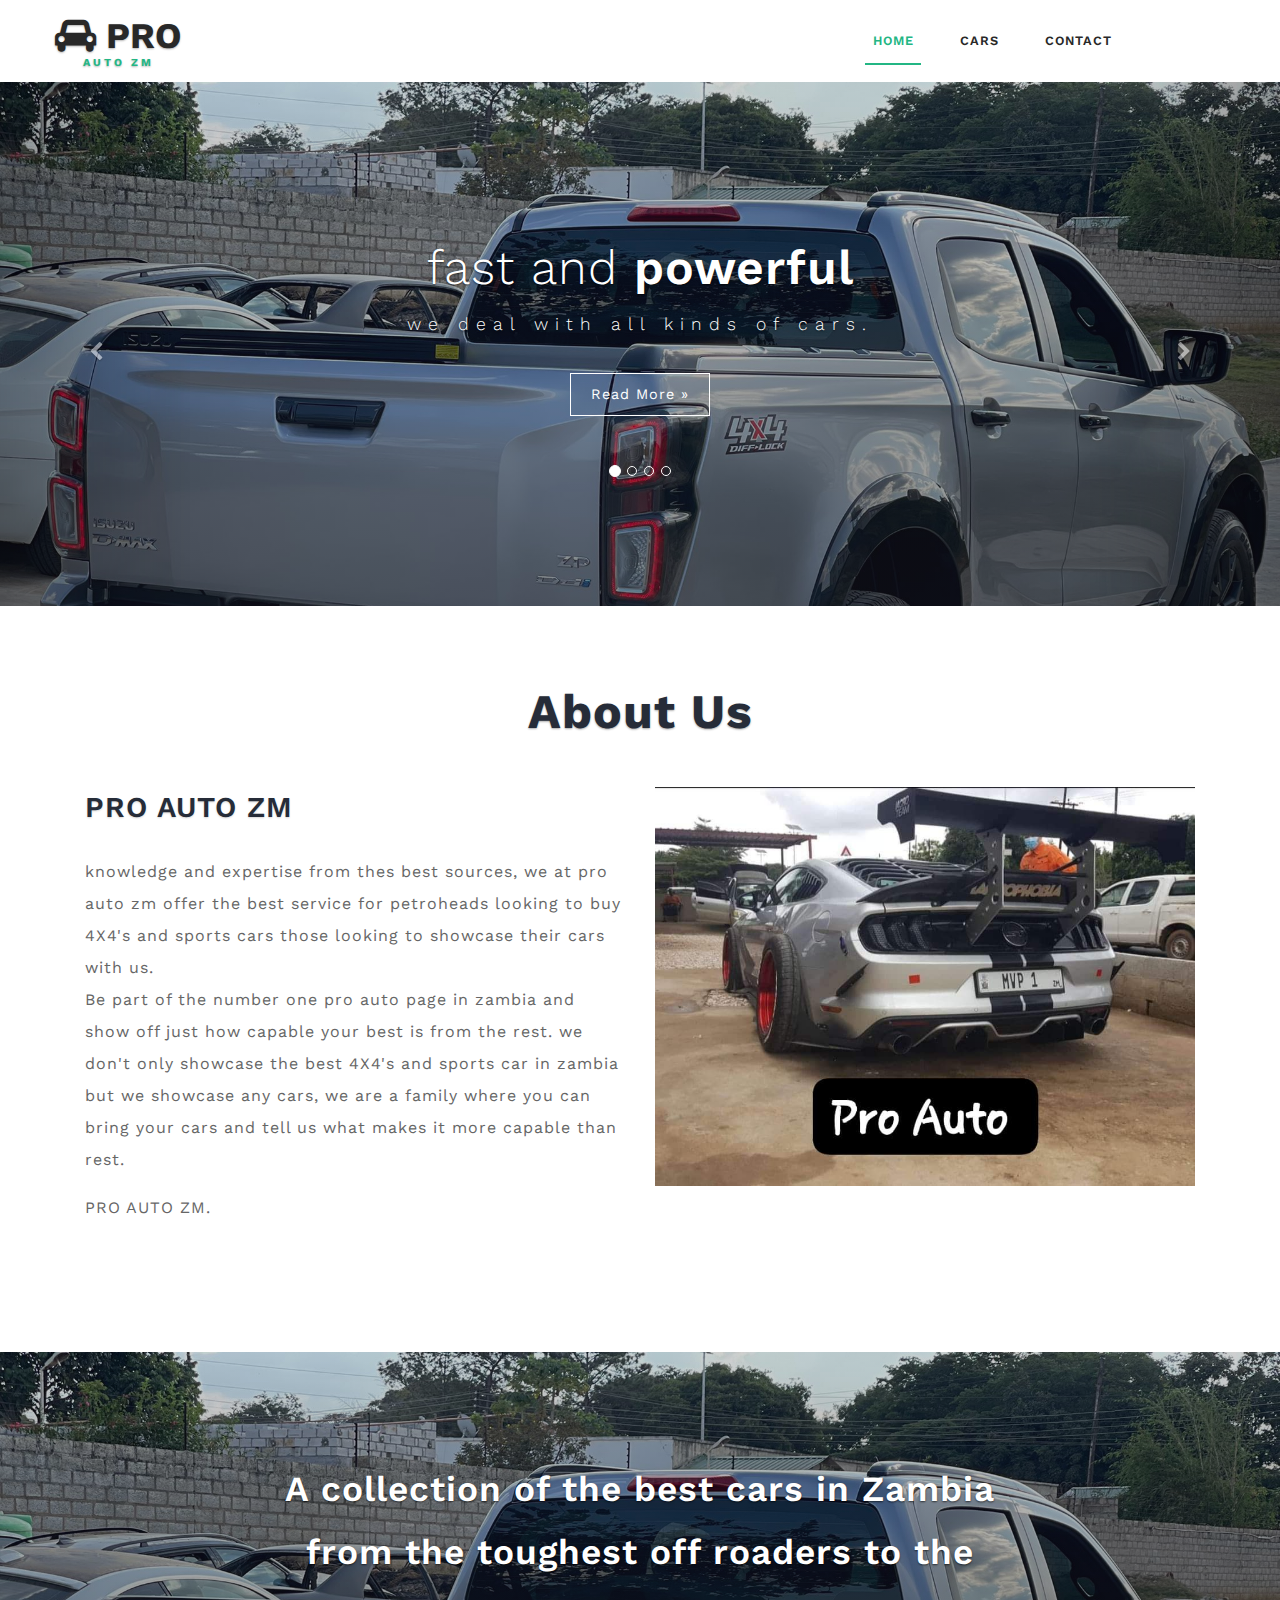
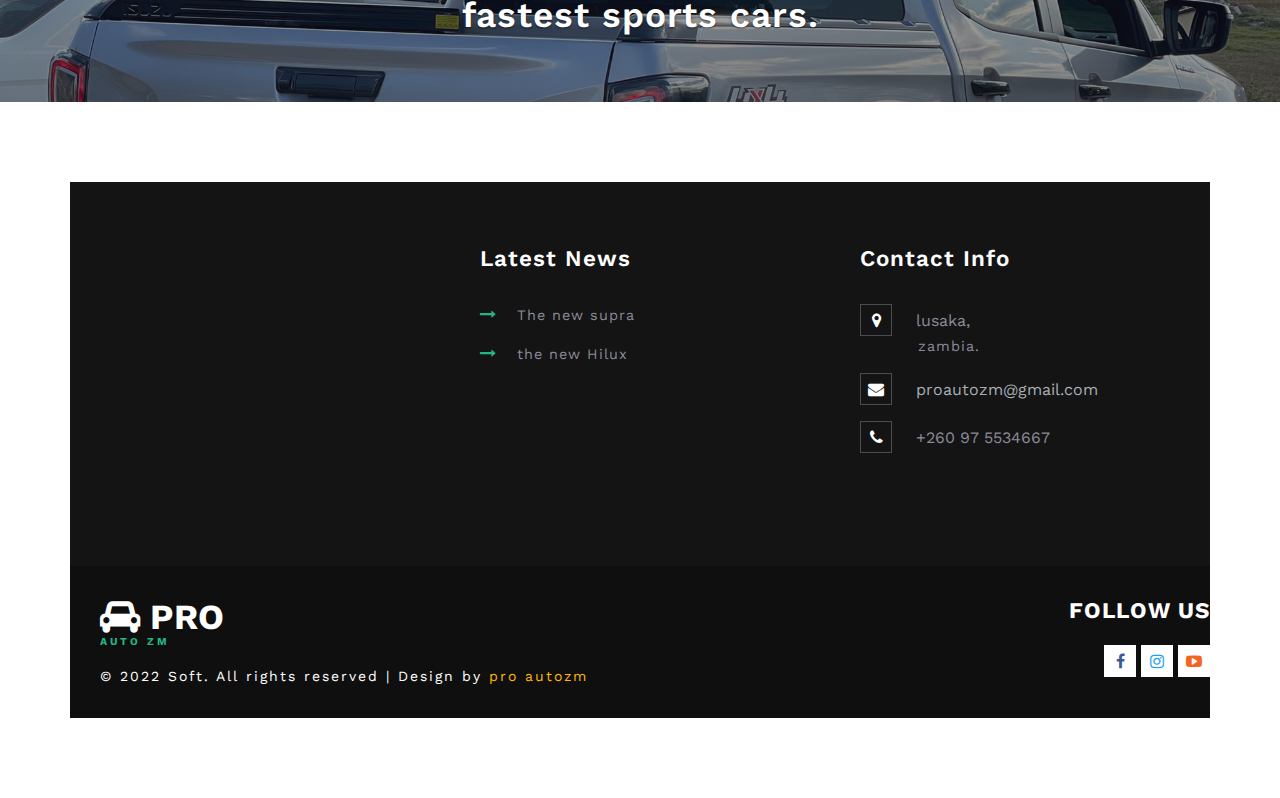
==== commit 45d763cd: "Update index.html" ====
--- a/index.html
+++ b/index.html
@@ -140,8 +140,8 @@
 				<div class="container">
 					<div class="carousel-caption">
 
-						<h3>Inspiring leadership <span>innovation.</span></h3>
-						<p>with zed of rouders.</p>
+						<h3>fast and<span>powerful.</span></h3>
+						<p>pro auto zm.</p>
 						<div class="agileits-button top_ban_agile">
 							<a class="btn btn-primary btn-lg scroll" href="#welcome" role="button">Read More »</a>
 						</div>
@@ -225,7 +225,7 @@
 				<h3>Contact Info</h3>
 				<ul class="address">
 					<li><i class="fa fa-map-marker" aria-hidden="true"></i>lusaka, <span>zambia.</span></li>
-					<li><i class="fa fa-envelope" aria-hidden="true"></i><a href="mailto:frabanda140@gmail.com">proauto@gmail.com</a></li>
+					<li><i class="fa fa-envelope" aria-hidden="true"></i><a href="mailto:frabanda140@gmail.com">proautozm@gmail.com</a></li>
 					<li><i class="fa fa-phone" aria-hidden="true"></i>+260 97 5534667</li>
 				</ul>
 			</div>
@@ -246,7 +246,7 @@
 						<a href="index.html">
 							<h2><span class="fa fa-car" fa-1x="true"></span> Pro <label>Auto ZM</label></h2>
 						</a>
-						<p>© 2022 Soft. All rights reserved | Design by <a href="index.html">pro auto</a></p>
+						<p>© 2022 Soft. All rights reserved | Design by <a href="index.html">pro autozm</a></p>
 					</div>
 				</div>
 				<div class="col-md-3 footer_bottom_grid">
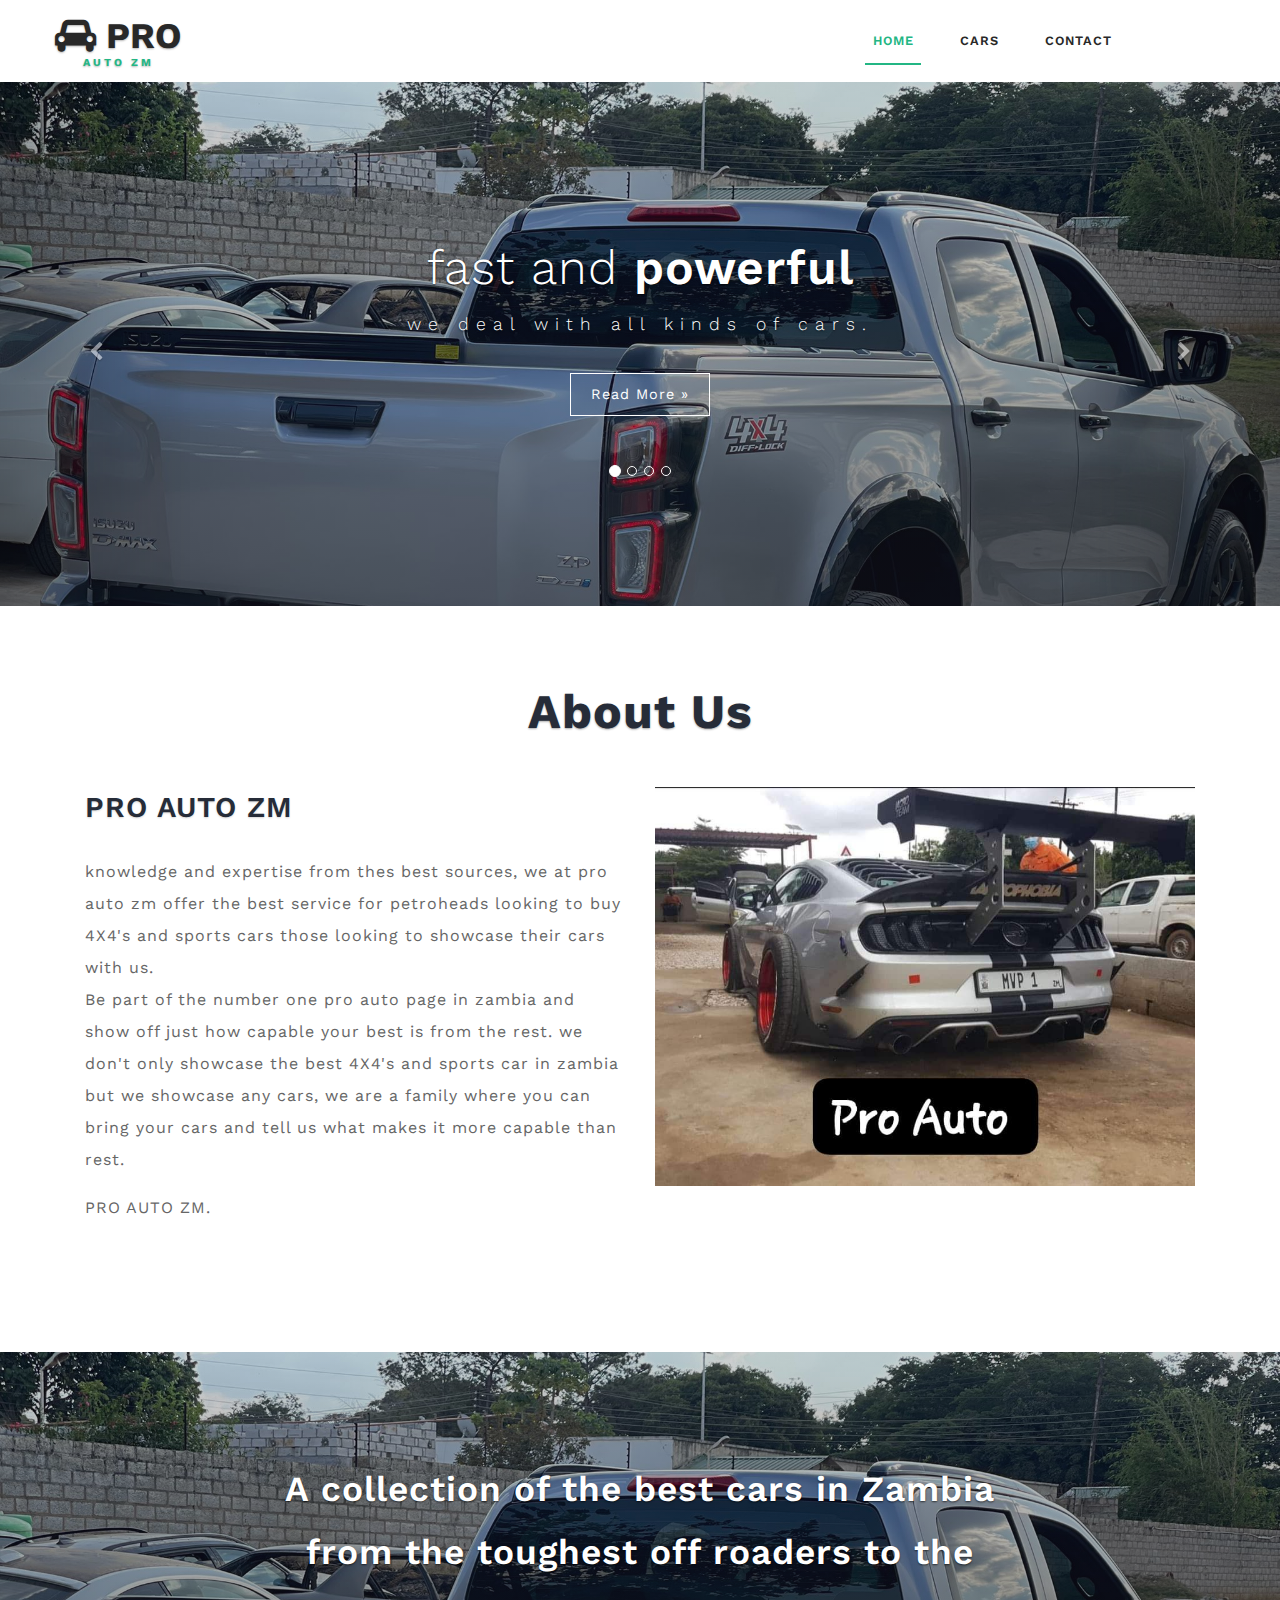
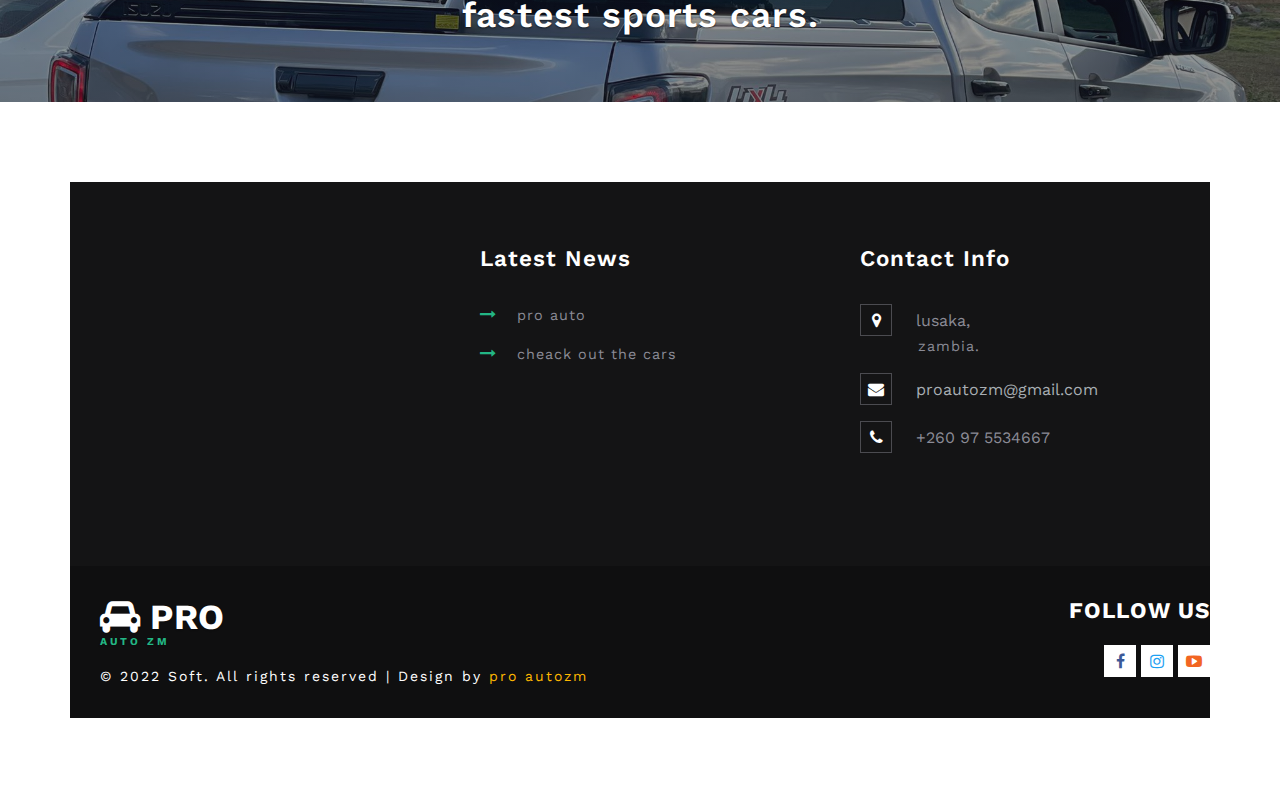
==== commit e4cde450: "Update index.html" ====
--- a/index.html
+++ b/index.html
@@ -212,10 +212,10 @@
 				<h3>Latest News</h3>
 				<ul class="footer_grid_list">
 					<li><i class="fa fa-long-arrow-right" aria-hidden="true"></i>
-						<a href="cars.html" >The new supra </a>
+						<a href="cars.html" >pro auto  </a>
 					</li>
 					<li><i class="fa fa-long-arrow-right" aria-hidden="true"></i>
-						<a href="cars.html" >the new Hilux </a>
+						<a href="cars.html" >cheack out the cars </a>
 					</li>
 					
 					</li>
